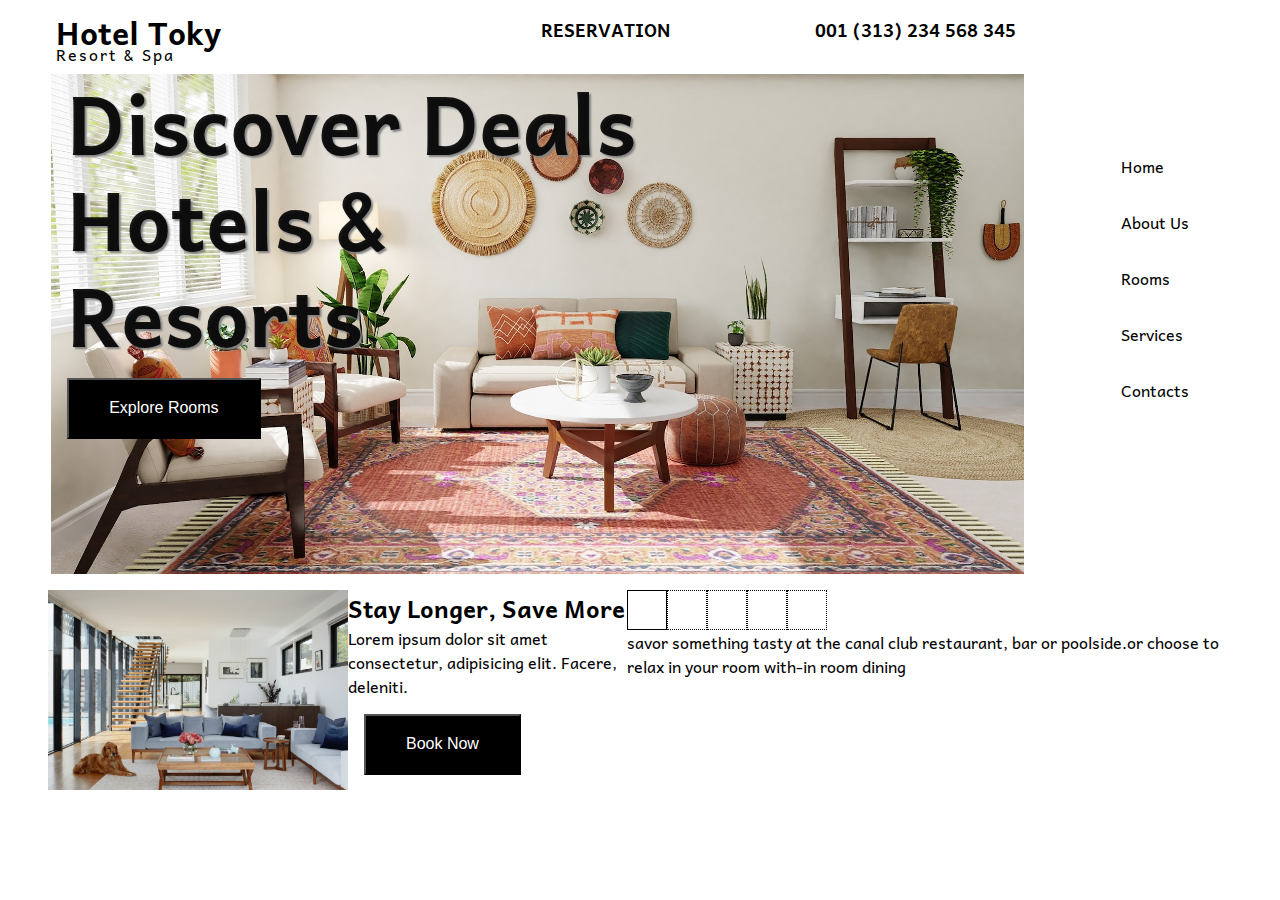
==== index.html @ 3b5a3ddc "first commit" ====
<!DOCTYPE html>
<html lang="en">
  <head>
    <meta charset="UTF-8" />
    <meta http-equiv="X-UA-Compatible" content="IE=edge" />
    <meta name="viewport" content="width=device-width, initial-scale=1.0" />
    <link
      href="https://fonts.googleapis.com/css2?family=Andika&family=Battambang:wght@400;700&family=Capriola&family=Catamaran:wght@400;700&family=Grand+Hotel&family=Montserrat&family=Poppins&display=swap"
      rel="stylesheet"
    />
    <link
      rel="stylesheet"
      href="https://cdnjs.cloudflare.com/ajax/libs/font-awesome/6.2.1/css/all.min.css"
      integrity="sha512-MV7K8+y+gLIBoVD59lQIYicR65iaqukzvf/nwasF0nqhPay5w/9lJmVM2hMDcnK1OnMGCdVK+iQrJ7lzPJQd1w=="
      crossorigin="anonymous"
      referrerpolicy="no-referrer"
    />
    <link rel="stylesheet" href="css/style.css" />
    <title>Hotel Toky | Resort & Spa</title>
  </head>
  <body>
    <!-- header -->
    <header>
      <!-- navbar -->
      <div id="navbar">
        <div class="nav-logo">
          <h1>Hotel Toky</h1>
          <p>Resort & Spa</p>
        </div>
        <!-- nav items -->
        <div class="nav-item">
          <div class="item item1">
            <h2><i class="fa-solid fa-bell-concierge"></i>RESERVATION</h2>
          </div>
          <div class="item item2">
            <h2>
              <i class="fa-solid fa-phone-volume"></i>001 (313) 234 568 345
            </h2>
          </div>
          <div class="item item3">
            <a href="#"><i class="fa-solid fa-bars fa-2x"></i></a>
          </div>
        </div>
      </div>
      <!-- showcase -->
      <div id="showcase">
        <div class="hero">
          <h1>
            Discover Deals <br />
            Hotels & <br />
            Resorts
          </h1>
          <button class="btn">Explore Rooms</button>
        </div>
        <div class="hero-item">
          <ul>
            <li><a href="#">Home</a></li>
            <li><a href="#">About Us</a></li>
            <li><a href="#">Rooms</a></li>
            <li><a href="#">Services</a></li>
            <li><a href="#">Contacts</a></li>
          </ul>
        </div>
      </div>
    </header>
    <!-- section dining -->
    <section id="dining">
      <div class="dining-left">
        <div class="image">
          <img src="./img/dining.jpg" alt="" />
        </div>
        <div class="content">
          <h2>Stay Longer, Save More</h2>
          <p>
            Lorem ipsum dolor sit amet consectetur, adipisicing elit. Facere,
            deleniti.
          </p>
          <button class="btn">Book Now</button>
        </div>
      </div>
      <div class="verticle-line"></div>
      <div class="dining-right">
        <div class="design">
          <div class="solid one"></div>
          <div class="dotted two"></div>
          <div class="dotted three"></div>
          <div class="dotted four"></div>
          <div class="dotted five"></div>
        </div>
        <p>
          savor something tasty at the canal club restaurant, bar or poolside.or
          choose to relax in your room with-in room dining
        </p>
      </div>
    </section>
  </body>
</html>
---- css/style.css ----
/* fonts */
/* font-family: 'Andika', sans-serif;
font-family: 'Battambang', cursive;
font-family: 'Capriola', sans-serif;
font-family: 'Catamaran', sans-serif;
font-family: 'Grand Hotel', cursive;
font-family: 'Montserrat', sans-serif;
font-family: 'Poppins', sans-serif; */

* {
  margin: 0;
  padding: 0;
  box-sizing: border-box;
}

body {
  font-family: "Andika", sans-serif;
  line-height: 1.5;
  padding: 0 2rem;
}
ul {
  list-style: none;
}
a {
  text-decoration: none;
  color: black;
}

/* navbar */
#navbar {
  display: flex;
  justify-content: space-between;
  padding: 0.5rem 1.5rem;
}
#navbar .nav-logo p {
  margin-top: -0.86rem;
  letter-spacing: 2px;
}
#navbar .nav-item {
  display: flex;
  margin-top: 0.5rem;
}
#navbar .nav-item .item {
  margin: 0 4rem;
  font-size: 0.75rem;
}
#navbar .nav-item .item i {
  margin: 0 0.5rem;
}
#navbar .nav-item .item3 {
  margin-top: 0.55rem;
}
#showcase {
  display: flex;
}
#showcase .hero {
  width: 80%;
  height: 500px;
  margin-left: 1.2rem;
  background: url(../img/showcase.jpg) no-repeat center center/cover;
}
.hero h1 {
  text-shadow: 2px 2px 2px grey;
  color: rgb(0, 0, 0, 0.9);
  font-size: 5rem;
  line-height: 1.2;
  margin-left: 1rem;
}
.btn {
  cursor: pointer;
  margin-top: 1rem;
  margin-left: 1rem;
  font-size: 1rem;
  padding: 1.2rem 2.5rem;
  background-color: black;
  color: white;
}
.hero-item {
  margin-left: 8%;
  margin-top: 3rem;
}
.hero-item ul li {
  margin: 2rem 0;
}
/* section dinning */
#dining {
  display: flex;
  margin: 1rem;
}
.dining-left {
  display: flex;
}
.dining-left img {
  width: 300px;
}
.design {
  display: flex;
  position: relative;
}

.design .solid {
  width: 40px;
  height: 40px;
  border: 1px solid black;
}
.design .dotted {
  width: 40px;
  height: 40px;
  border: 1px dotted black;
}
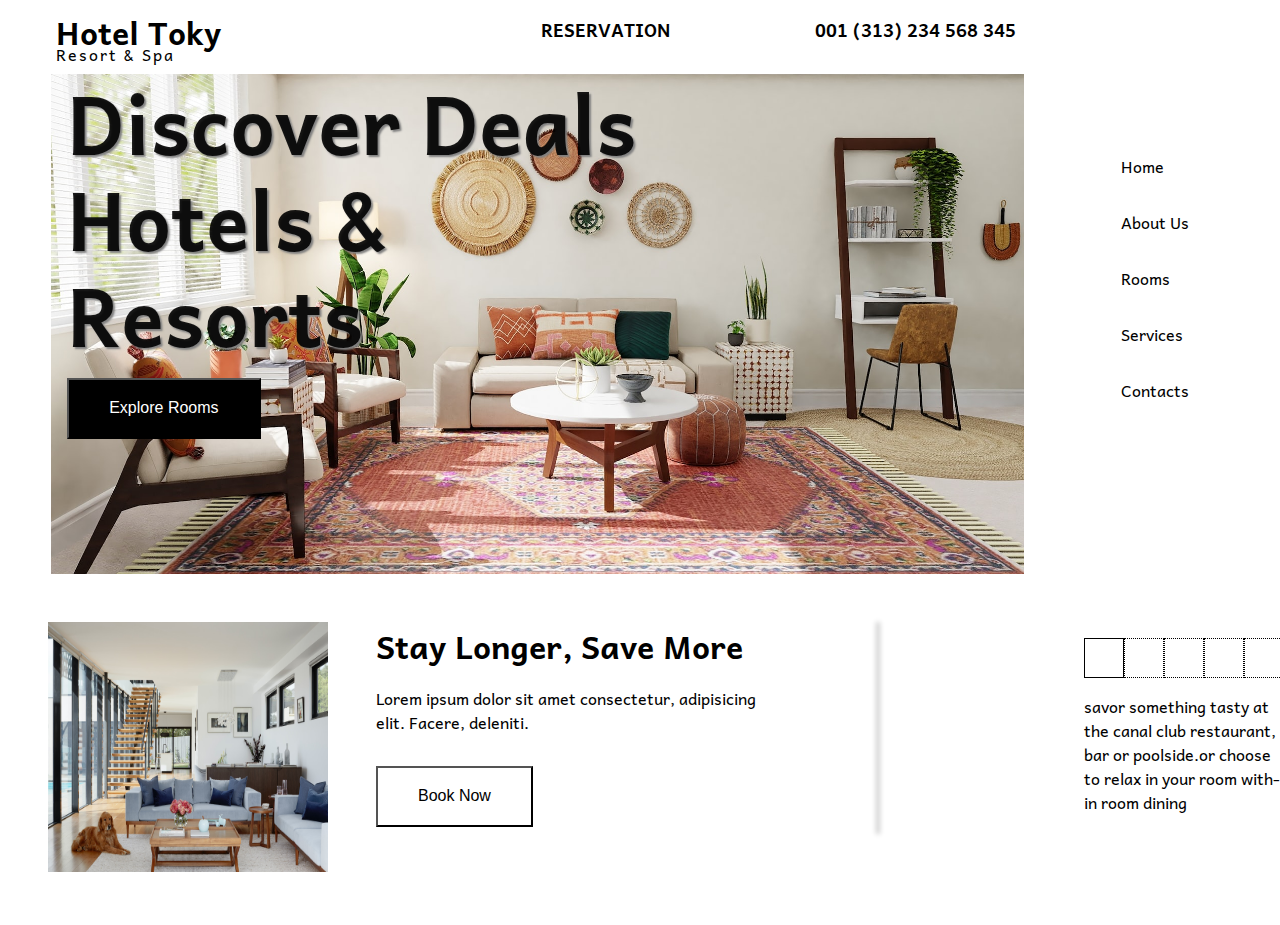
==== commit 77bd9d8c: "add new commit" ====
--- a/index.html
+++ b/index.html
@@ -50,7 +50,7 @@
             Hotels & <br />
             Resorts
           </h1>
-          <button class="btn">Explore Rooms</button>
+          <button class="btn-dark">Explore Rooms</button>
         </div>
         <div class="hero-item">
           <ul>
@@ -72,10 +72,10 @@
         <div class="content">
           <h2>Stay Longer, Save More</h2>
           <p>
-            Lorem ipsum dolor sit amet consectetur, adipisicing elit. Facere,
-            deleniti.
+            Lorem ipsum dolor sit amet consectetur, adipisicing <br />
+            elit. Facere, deleniti.
           </p>
-          <button class="btn">Book Now</button>
+          <button class="btn-light">Book Now</button>
         </div>
       </div>
       <div class="verticle-line"></div>
@@ -93,5 +93,7 @@
         </p>
       </div>
     </section>
+
+    <!-- section details -->
   </body>
 </html>
--- a/css/style.css
+++ b/css/style.css
@@ -66,7 +66,7 @@
   line-height: 1.2;
   margin-left: 1rem;
 }
-.btn {
+.btn-dark {
   cursor: pointer;
   margin-top: 1rem;
   margin-left: 1rem;
@@ -74,6 +74,15 @@
   padding: 1.2rem 2.5rem;
   background-color: black;
   color: white;
+}
+.btn-light {
+  cursor: pointer;
+  margin-top: 1rem;
+  /* margin-left: 1rem; */
+  font-size: 1rem;
+  padding: 1.2rem 2.5rem;
+  background-color: #fff;
+  color: black;
 }
 .hero-item {
   margin-left: 8%;
@@ -85,13 +94,31 @@
 /* section dinning */
 #dining {
   display: flex;
-  margin: 1rem;
+  margin: 3rem 1rem;
 }
 .dining-left {
   display: flex;
 }
 .dining-left img {
-  width: 300px;
+  width: 280px;
+  height: 250px;
+  margin-right: 3rem;
+}
+#dining .content {
+  width: 500px;
+}
+#dining .content h2 {
+  font-size: 2rem;
+}
+#dining .content p {
+  margin: 1rem 0;
+}
+.verticle-line {
+  width: 2px;
+  height: 13rem;
+  background-color: rgb(70, 68, 68);
+  margin-right: 5rem;
+  box-shadow: 2px 2px 5px 2px #ccc;
 }
 .design {
   display: flex;
@@ -108,3 +135,11 @@
   height: 40px;
   border: 1px dotted black;
 }
+.dining-right {
+  width: 200px;
+  margin-left: 8rem;
+  margin-top: 1rem;
+}
+.dining-right p {
+  margin: 1rem 0;
+}
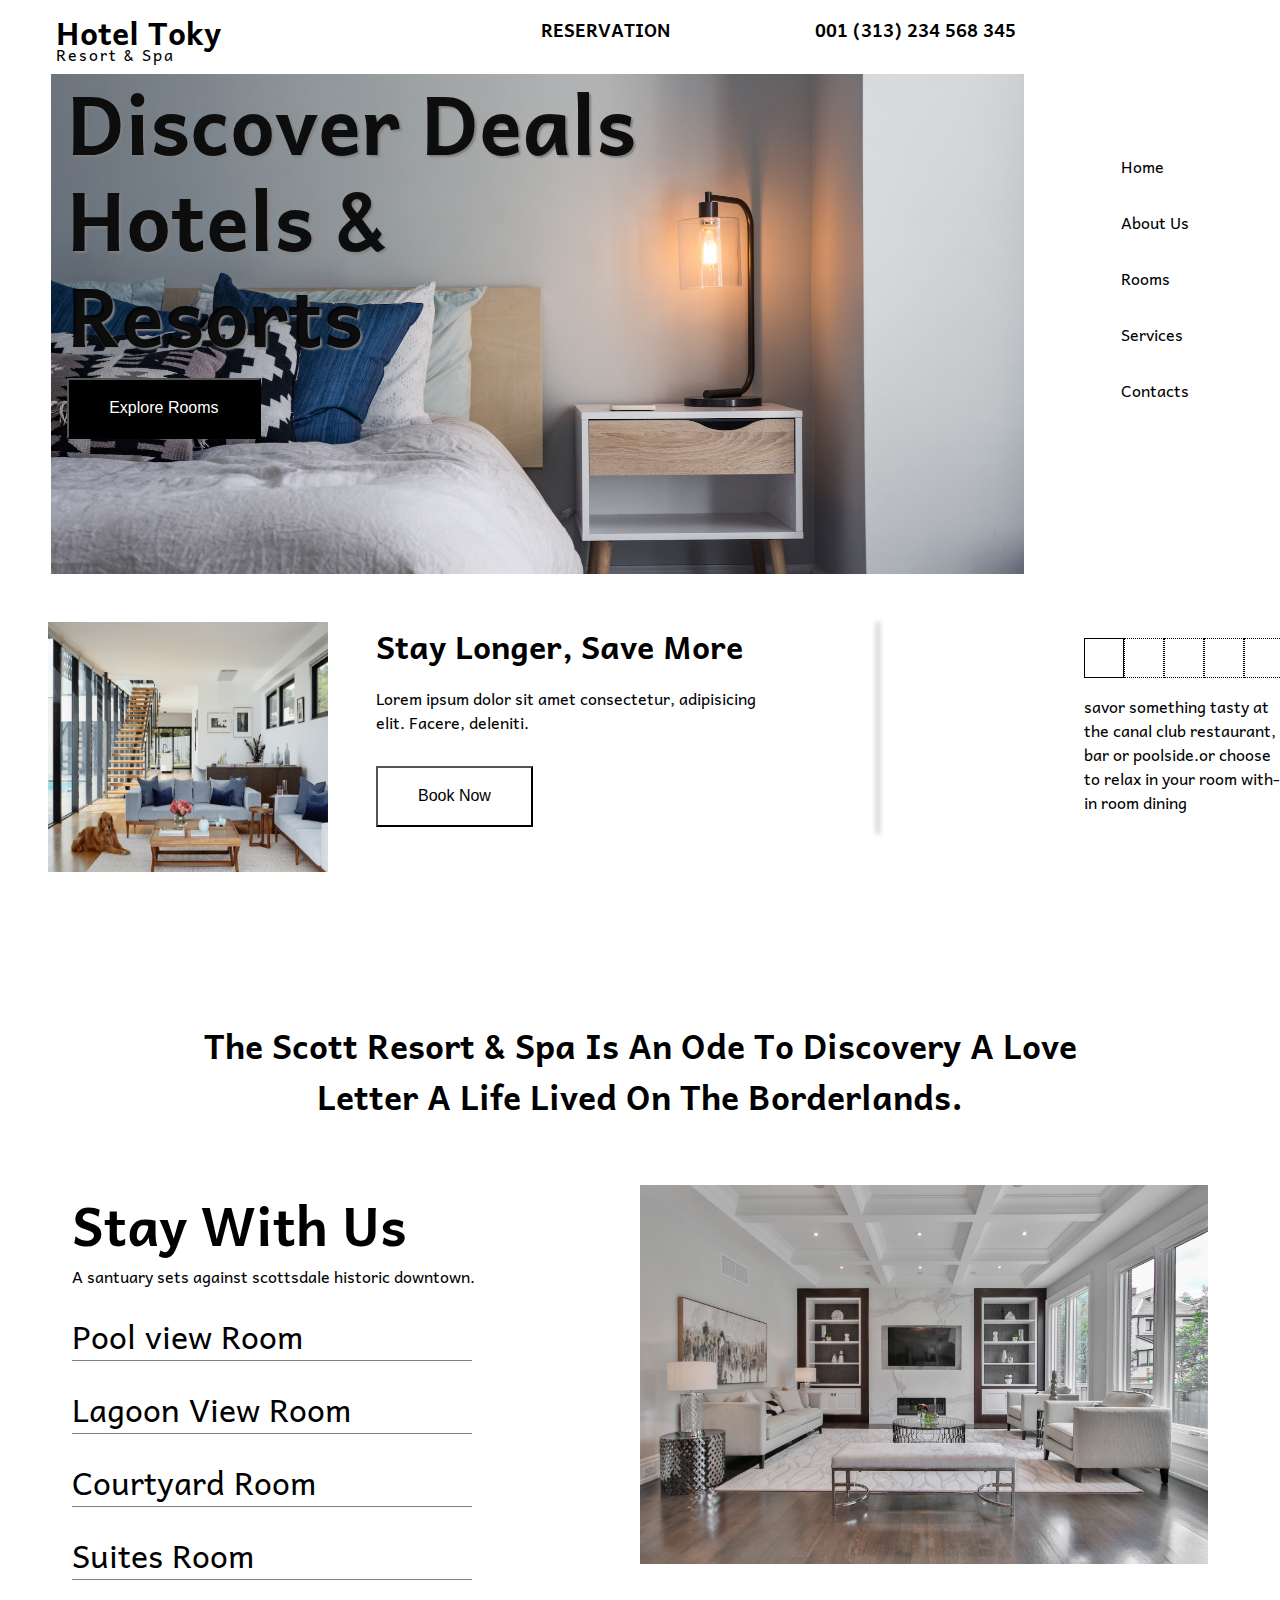
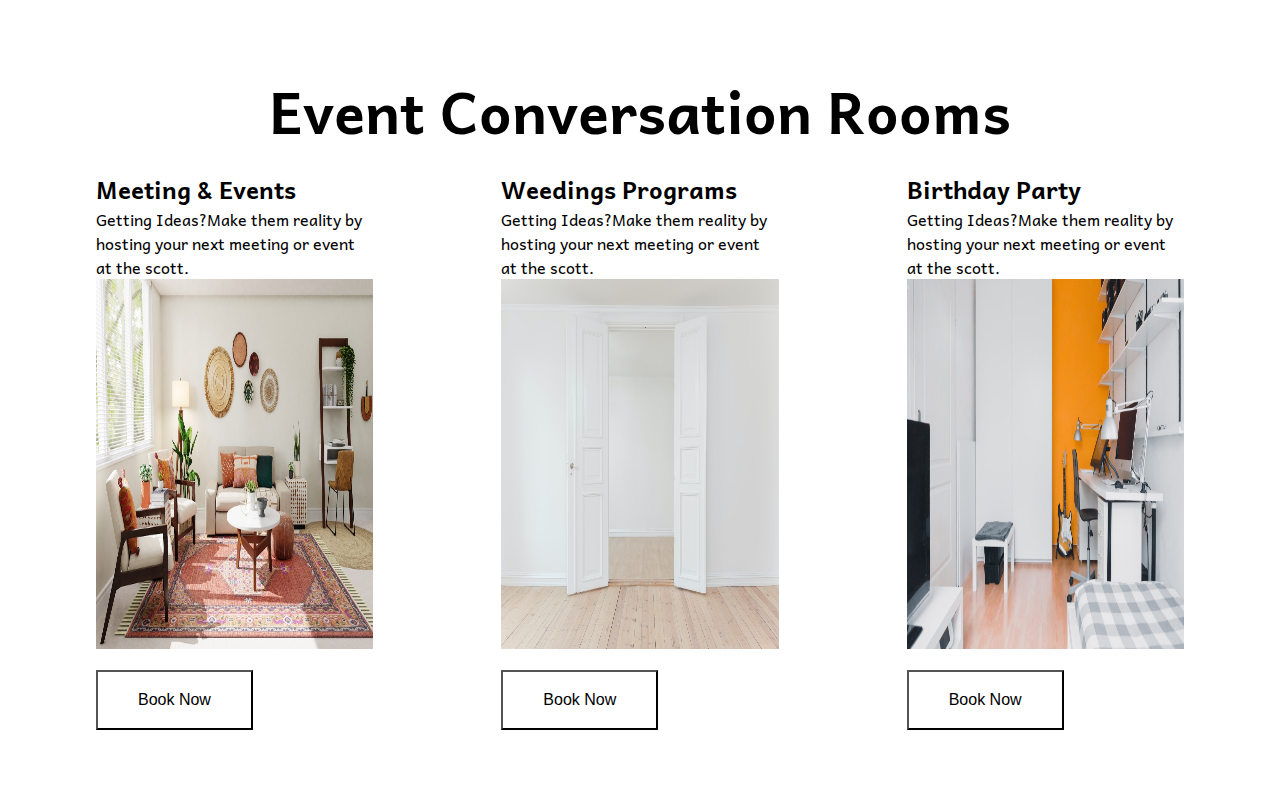
==== commit 789afbd3: "add new changes" ====
--- a/index.html
+++ b/index.html
@@ -95,5 +95,65 @@
     </section>
 
     <!-- section details -->
+    <section id="details">
+      <div class="header">
+        <h2>
+          The scott Resort & Spa is an ode to discovery a love letter a life
+          lived on the borderlands.
+        </h2>
+      </div>
+      <div class="detail-main">
+        <div class="detail-left">
+          <h1>Stay With Us</h1>
+          <p>A santuary sets against scottsdale historic downtown.</p>
+          <ul>
+            <li>Pool view Room</li>
+            <li>Lagoon View Room</li>
+            <li>Courtyard Room</li>
+            <li>Suites Room</li>
+          </ul>
+        </div>
+        <div class="detail-right">
+          <img src="./img/1.jpg" alt="detail-img" />
+        </div>
+      </div>
+    </section>
+
+    <!-- section features -->
+    <section id="features">
+      <h1 class="header">Event Conversation Rooms</h1>
+      <div class="features-main">
+        <div class="features-left">
+          <h2>Meeting & Events</h2>
+          <div class="border-bottom"></div>
+          <p>
+            Getting Ideas?Make them reality by hosting your next meeting or
+            event at the scott.
+          </p>
+          <img src="./img/showcase.jpg" alt="" />
+          <button class="btn-light">Book Now</button>
+        </div>
+        <div class="features-center">
+          <h2>Weedings Programs</h2>
+          <div class="border-bottom"></div>
+          <p>
+            Getting Ideas?Make them reality by hosting your next meeting or
+            event at the scott.
+          </p>
+          <img src="./img/3.jpg" alt="" />
+          <button class="btn-light">Book Now</button>
+        </div>
+        <div class="features-right">
+          <h2>Birthday Party</h2>
+          <div class="border-bottom"></div>
+          <p>
+            Getting Ideas?Make them reality by hosting your next meeting or
+            event at the scott.
+          </p>
+          <img src="./img/2.jpg" alt="" />
+          <button class="btn-light">Book Now</button>
+        </div>
+      </div>
+    </section>
   </body>
 </html>
--- a/css/style.css
+++ b/css/style.css
@@ -57,7 +57,7 @@
   width: 80%;
   height: 500px;
   margin-left: 1.2rem;
-  background: url(../img/showcase.jpg) no-repeat center center/cover;
+  background: url(../img/4.jpg) no-repeat center center/cover;
 }
 .hero h1 {
   text-shadow: 2px 2px 2px grey;
@@ -95,6 +95,7 @@
 #dining {
   display: flex;
   margin: 3rem 1rem;
+  height: 350px;
 }
 .dining-left {
   display: flex;
@@ -116,7 +117,7 @@
 .verticle-line {
   width: 2px;
   height: 13rem;
-  background-color: rgb(70, 68, 68);
+  background-color: rgba(151, 138, 138, 0.8);
   margin-right: 5rem;
   box-shadow: 2px 2px 5px 2px #ccc;
 }
@@ -143,3 +144,66 @@
 .dining-right p {
   margin: 1rem 0;
 }
+
+/* details section */
+#details .header {
+  width: 900px;
+  margin: auto;
+  text-align: center;
+  font-size: 1.4rem;
+  text-transform: capitalize;
+}
+
+.detail-main {
+  display: flex;
+  margin: 4rem 2.5rem;
+}
+.detail-main .detail-left {
+  width: 50%;
+}
+.detail-left h1 {
+  font-size: 3.3rem;
+}
+
+.detail-left ul li {
+  margin: 1.5rem 0;
+  font-size: 2rem;
+  border-bottom: 1px solid grey;
+  width: 400px;
+}
+.detail-main .detail-right {
+  width: 50%;
+}
+.detail-main .detail-right img {
+  width: 100%;
+}
+
+/* features */
+#features {
+  height: 740px;
+}
+#features .header {
+  text-align: center;
+  font-size: 3.6rem;
+}
+.features-main {
+  display: flex;
+}
+.features-main img {
+  width: 100%;
+  height: 100%;
+}
+.features-left {
+  margin: 1rem 4rem;
+  width: 23%;
+  height: 370px;
+}
+.features-center {
+  width: 23%;
+  margin: 1rem 4rem;
+  height: 370px;
+}
+.features-right {
+  width: 23%;
+  margin: 1rem 4rem;
+}
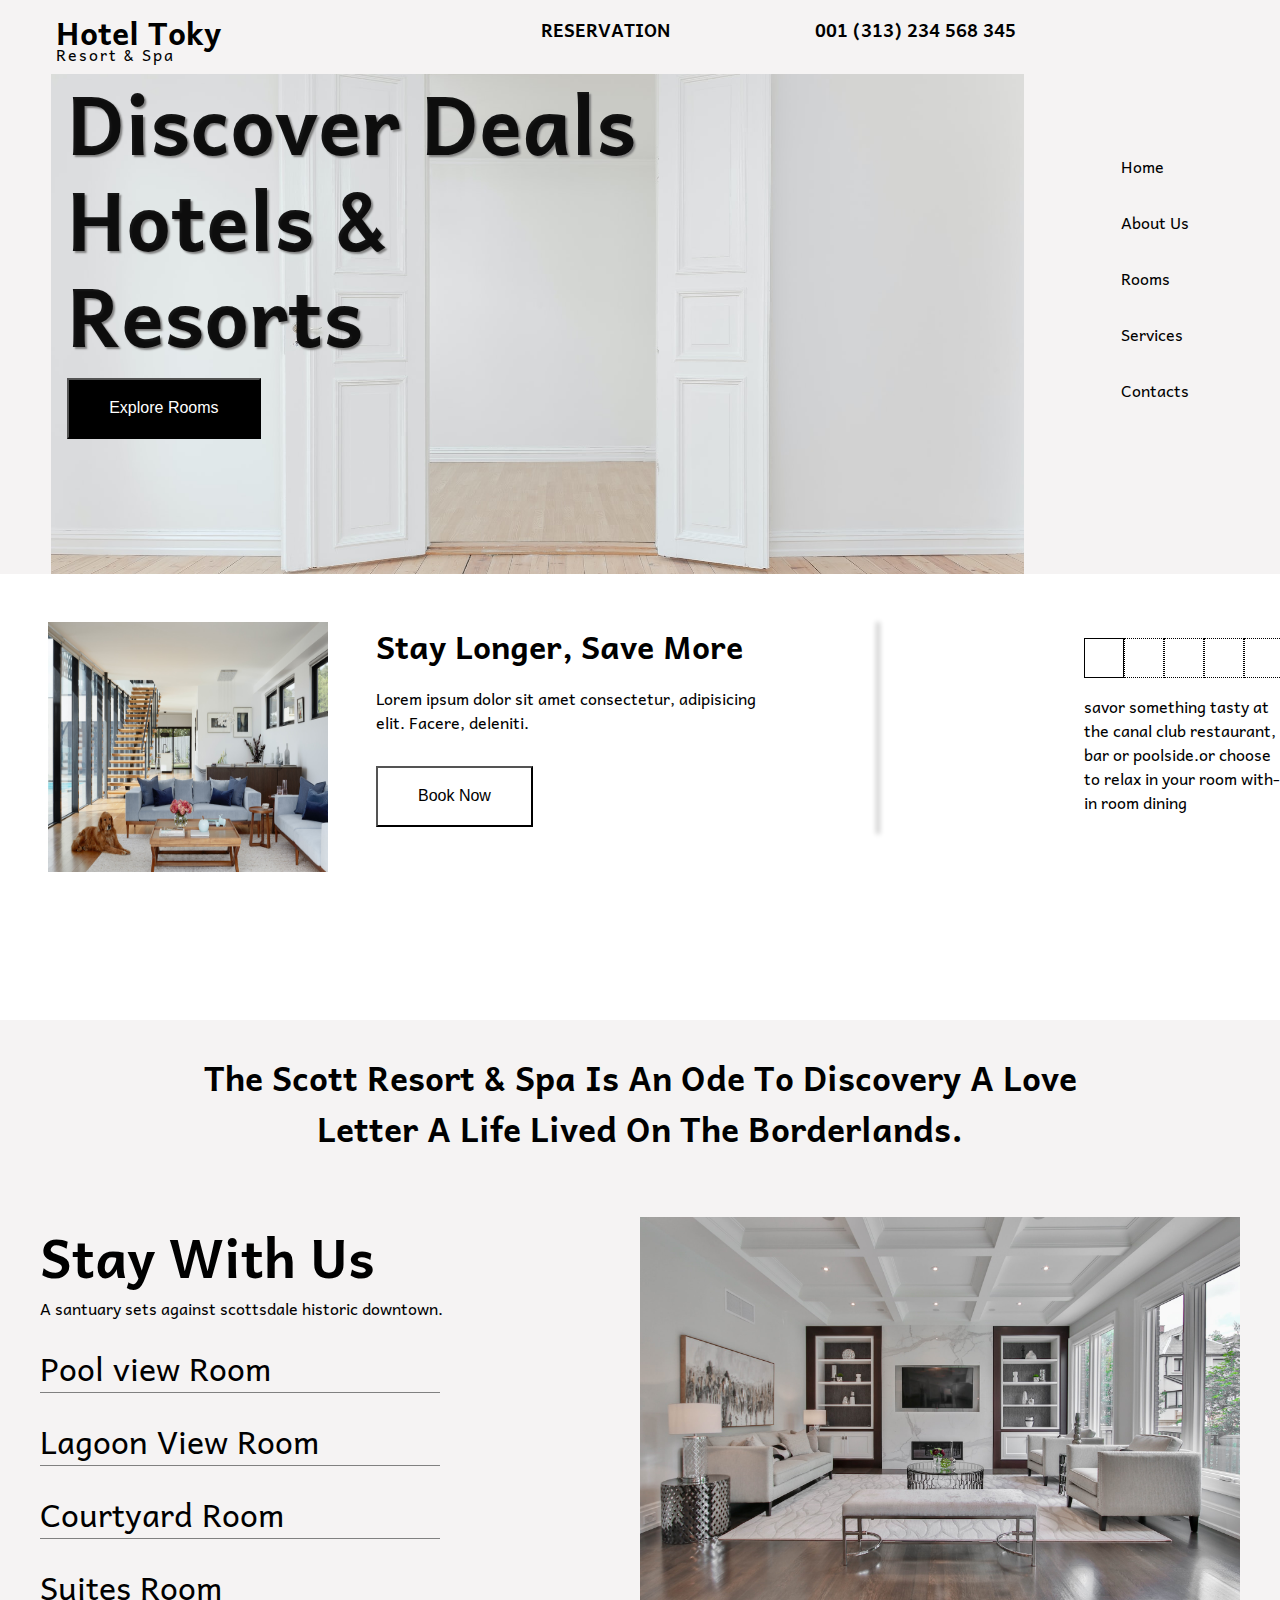
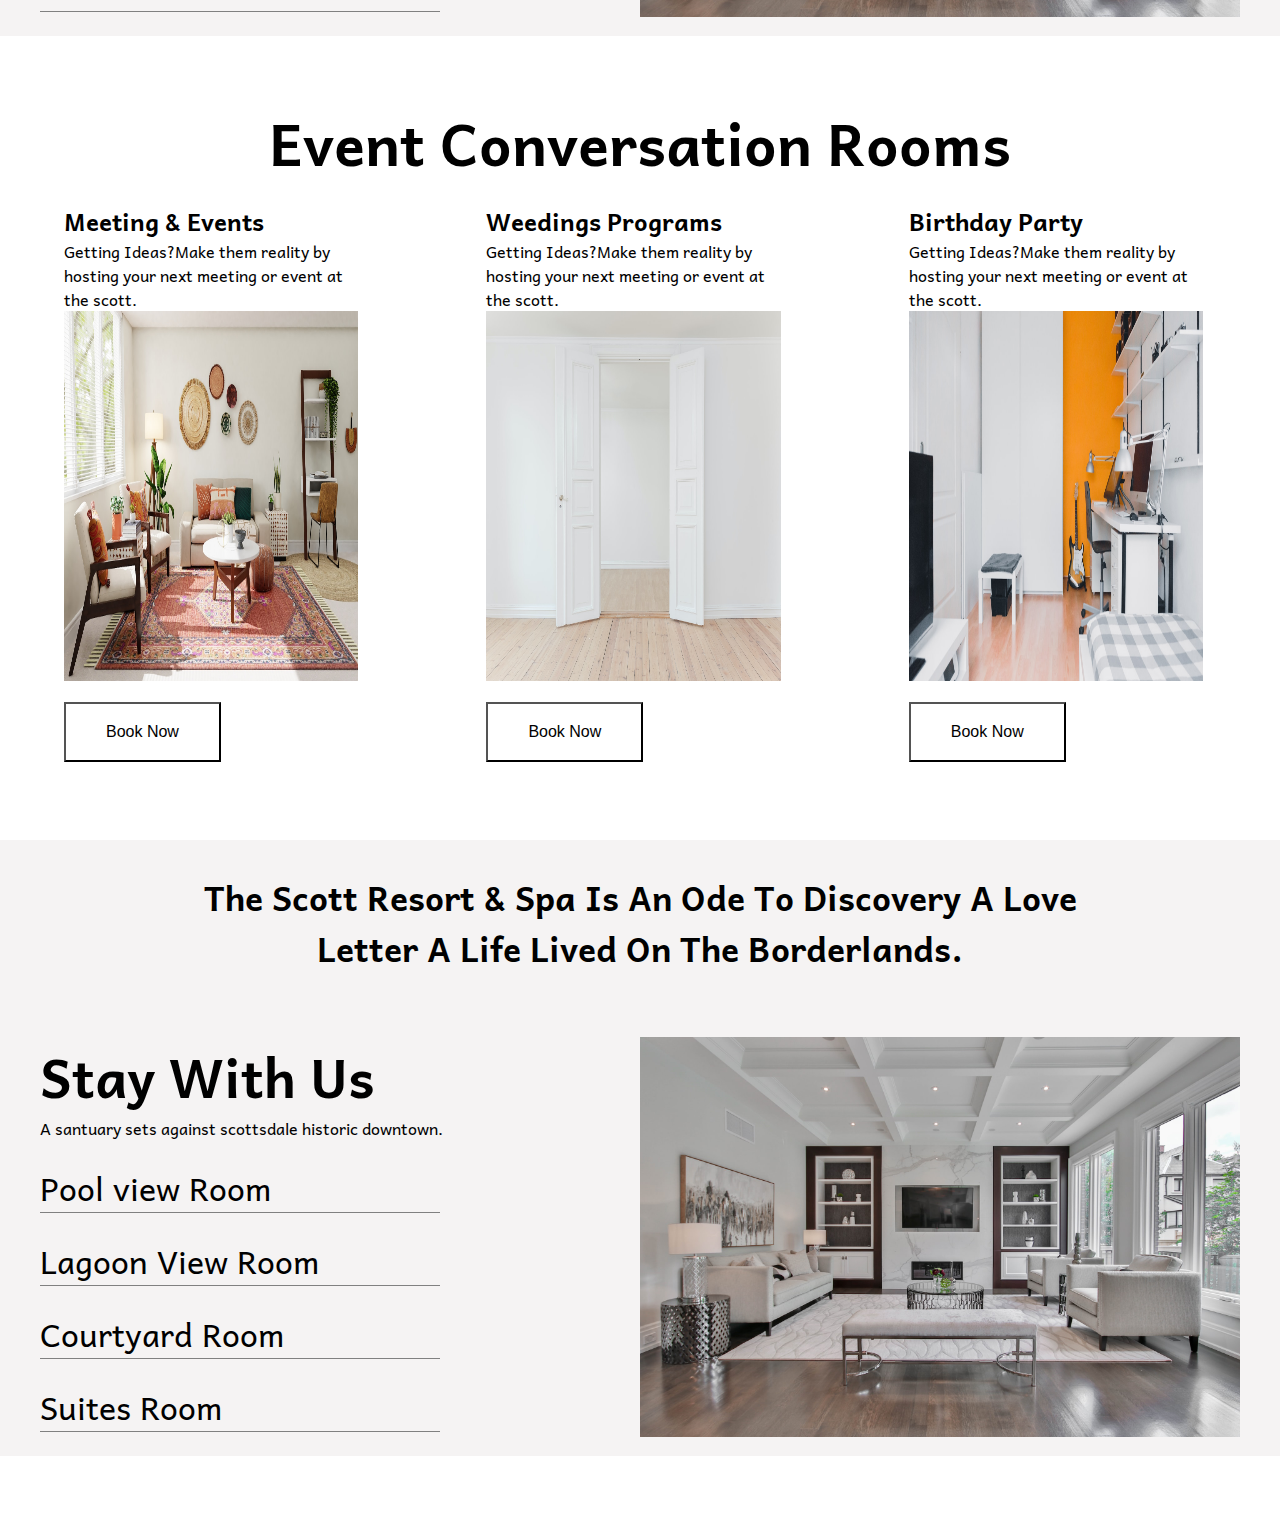
==== commit 18a423fa: "new commit" ====
--- a/index.html
+++ b/index.html
@@ -155,5 +155,29 @@
         </div>
       </div>
     </section>
+    <!-- section discounts -->
+    <section id="details">
+      <div class="header">
+        <h2>
+          The scott Resort & Spa is an ode to discovery a love letter a life
+          lived on the borderlands.
+        </h2>
+      </div>
+      <div class="detail-main">
+        <div class="detail-left">
+          <h1>Stay With Us</h1>
+          <p>A santuary sets against scottsdale historic downtown.</p>
+          <ul>
+            <li>Pool view Room</li>
+            <li>Lagoon View Room</li>
+            <li>Courtyard Room</li>
+            <li>Suites Room</li>
+          </ul>
+        </div>
+        <div class="detail-right">
+          <img src="./img/1.jpg" alt="detail-img" />
+        </div>
+      </div>
+    </section>
   </body>
 </html>
--- a/css/style.css
+++ b/css/style.css
@@ -16,7 +16,7 @@
 body {
   font-family: "Andika", sans-serif;
   line-height: 1.5;
-  padding: 0 2rem;
+  /* padding: 0 2rem; */
 }
 ul {
   list-style: none;
@@ -27,6 +27,11 @@
 }
 
 /* navbar */
+header {
+  /* margin: 0 2rem; */
+  padding: 0 2rem;
+  background-color: rgb(245, 243, 243);
+}
 #navbar {
   display: flex;
   justify-content: space-between;
@@ -57,7 +62,7 @@
   width: 80%;
   height: 500px;
   margin-left: 1.2rem;
-  background: url(../img/4.jpg) no-repeat center center/cover;
+  background: url(../img/3.jpg) no-repeat center center/cover;
 }
 .hero h1 {
   text-shadow: 2px 2px 2px grey;
@@ -94,7 +99,7 @@
 /* section dinning */
 #dining {
   display: flex;
-  margin: 3rem 1rem;
+  margin: 3rem;
   height: 350px;
 }
 .dining-left {
@@ -146,9 +151,13 @@
 }
 
 /* details section */
+#details {
+  background-color: rgb(245, 243, 243);
+}
 #details .header {
   width: 900px;
   margin: auto;
+  padding-top: 2rem;
   text-align: center;
   font-size: 1.4rem;
   text-transform: capitalize;
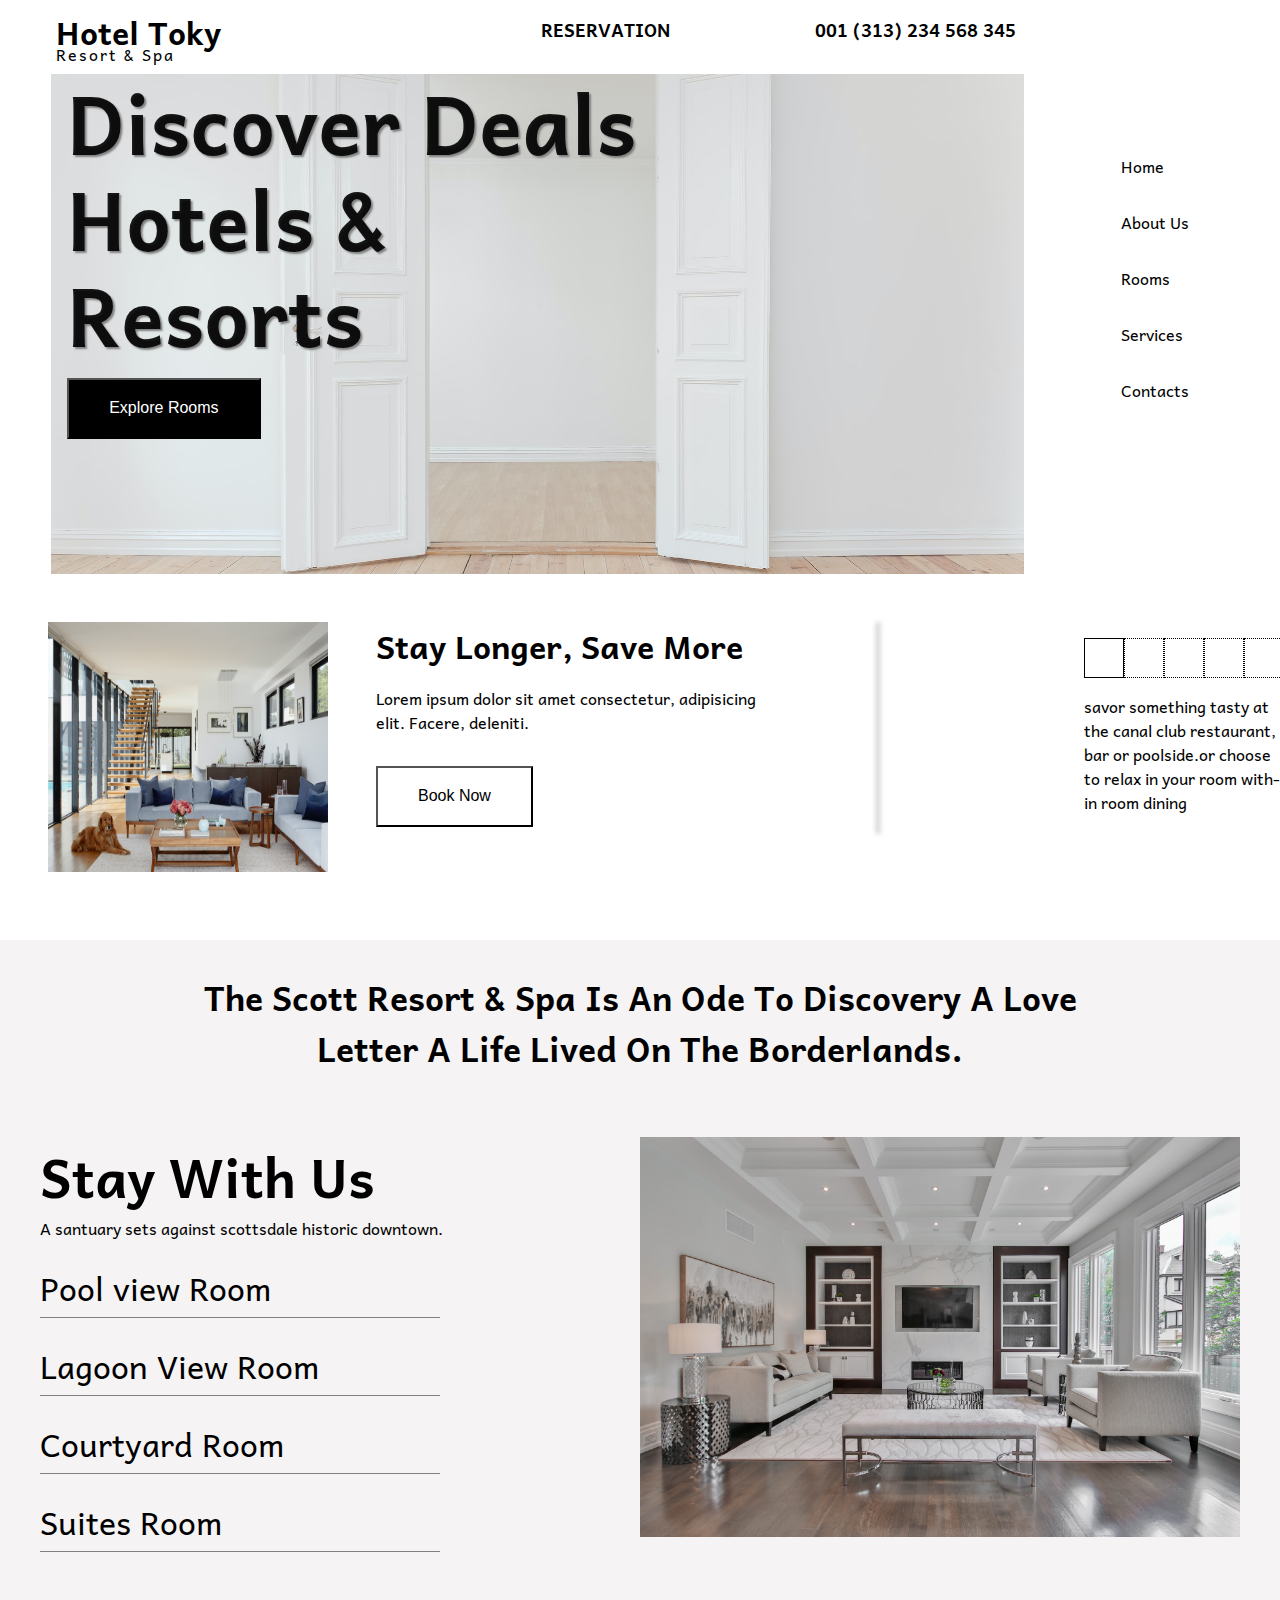
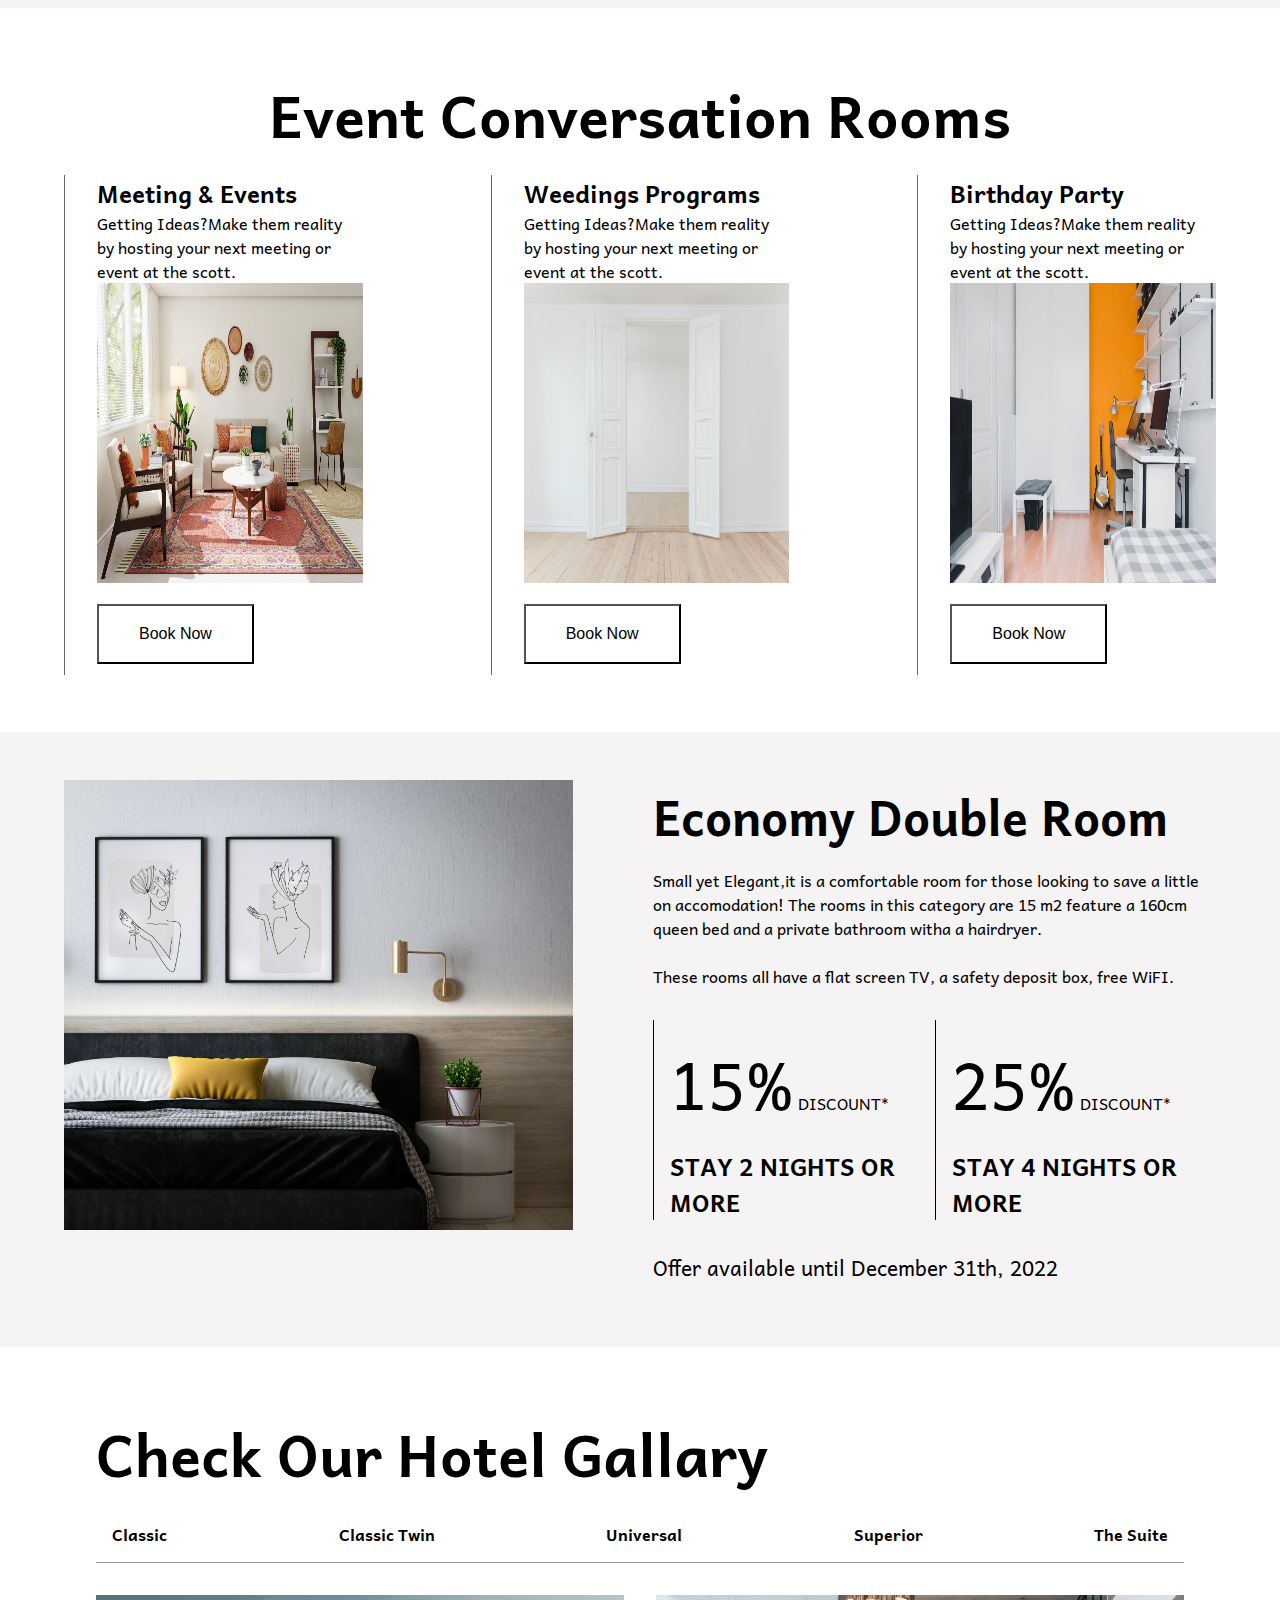
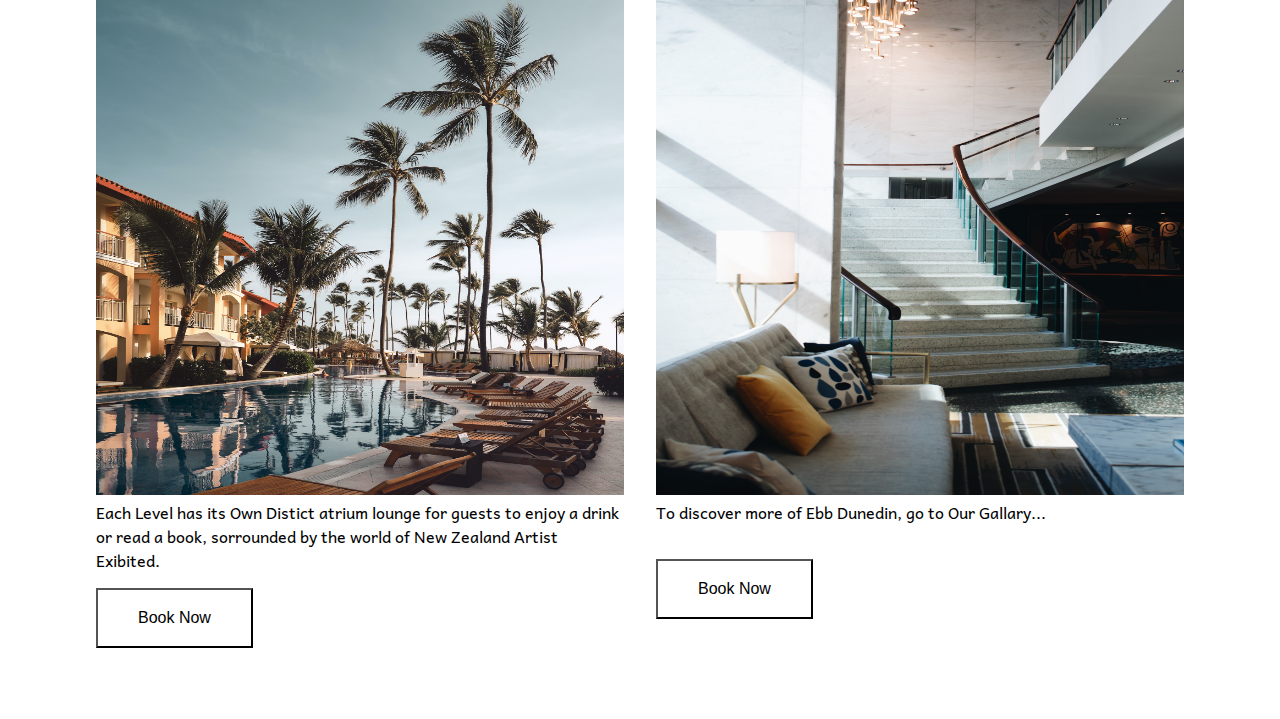
==== commit 2d50b577: "new file added" ====
--- a/index.html
+++ b/index.html
@@ -156,28 +156,66 @@
       </div>
     </section>
     <!-- section discounts -->
-    <section id="details">
-      <div class="header">
-        <h2>
-          The scott Resort & Spa is an ode to discovery a love letter a life
-          lived on the borderlands.
-        </h2>
-      </div>
-      <div class="detail-main">
-        <div class="detail-left">
-          <h1>Stay With Us</h1>
-          <p>A santuary sets against scottsdale historic downtown.</p>
-          <ul>
-            <li>Pool view Room</li>
-            <li>Lagoon View Room</li>
-            <li>Courtyard Room</li>
-            <li>Suites Room</li>
-          </ul>
-        </div>
-        <div class="detail-right">
-          <img src="./img/1.jpg" alt="detail-img" />
-        </div>
-      </div>
-    </section>
+    <section id="discounts">
+      <div class="discount-main">
+        <div class="discount-left">
+          <img src="./img/discount.jpg" alt="discount-img" />
+        </div>
+        <div class="discount-right">
+          <h1>Economy Double Room</h1>
+          <p>
+            Small yet Elegant,it is a comfortable room for those looking to save
+            a little <br />
+            on accomodation! The rooms in this category are 15 m2 feature a
+            160cm <br />queen bed and a private bathroom witha a hairdryer.
+            <br />
+            <br />
+            These rooms all have a flat screen TV, a safety deposit box, free
+            WiFI.
+          </p>
+          <div class="discount-down">
+            <div class="discount-down-left">
+              <p><span class="large">15%</span> DISCOUNT*</p>
+              <h2>STAY 2 NIGHTS OR MORE</h2>
+            </div>
+            <div class="discount-down-right">
+              <p><span class="large">25%</span> DISCOUNT*</p>
+              <h2>STAY 4 NIGHTS OR MORE</h2>
+            </div>
+          </div>
+          <p class="para">Offer available until December 31th, 2022</p>
+        </div>
+      </div>
+    </section>
+
+    <!-- section gallary -->
+    <section id="gallary">
+      <h1 class="header">Check Our Hotel Gallary</h1>
+      <ul>
+        <a href="#"><li>Classic</li></a>
+        <a href="#"> <li>Classic Twin</li></a>
+        <a href="#"><li>Universal</li></a>
+        <a href="#"><li>Superior</li></a>
+        <a href="#"><li>The Suite</li></a>
+      </ul>
+      <div class="gallary-main">
+        <div class="gallary-left">
+          <img src="./img/gallary-1.jpg" alt="" />
+          <p>
+            Each Level has its Own Distict atrium lounge for guests to enjoy a
+            drink or read a book, sorrounded by the world of New Zealand Artist
+            Exibited.
+          </p>
+          <button class="btn-light">Book Now</button>
+        </div>
+        <div class="gallary-right">
+          <img src="./img/gallary-2.jpg" alt="" />
+          <p>To discover more of Ebb Dunedin, go to Our Gallary...</p>
+          <button class="btn-light">Book Now</button>
+        </div>
+      </div>
+    </section>
+    <!-- section subscribe-->
+    <section id="subscribe"></section>
   </body>
 </html>
--- a/css/style.css
+++ b/css/style.css
@@ -17,6 +17,8 @@
   font-family: "Andika", sans-serif;
   line-height: 1.5;
   /* padding: 0 2rem; */
+  /* background-color: rgb(245, 243, 243); */
+  /* background-color: rgb(253, 235, 235); */
 }
 ul {
   list-style: none;
@@ -25,13 +27,14 @@
   text-decoration: none;
   color: black;
 }
-
-/* navbar */
 header {
   /* margin: 0 2rem; */
   padding: 0 2rem;
-  background-color: rgb(245, 243, 243);
-}
+  /* background-color: rgb(245, 243, 243); */
+}
+
+/* navbar */
+
 #navbar {
   display: flex;
   justify-content: space-between;
@@ -100,7 +103,7 @@
 #dining {
   display: flex;
   margin: 3rem;
-  height: 350px;
+  height: 270px;
 }
 .dining-left {
   display: flex;
@@ -152,6 +155,7 @@
 
 /* details section */
 #details {
+  /* background-color: rgb(253, 235, 235); */
   background-color: rgb(245, 243, 243);
 }
 #details .header {
@@ -166,6 +170,7 @@
 .detail-main {
   display: flex;
   margin: 4rem 2.5rem;
+  padding-bottom: 2rem;
 }
 .detail-main .detail-left {
   width: 50%;
@@ -178,6 +183,7 @@
   margin: 1.5rem 0;
   font-size: 2rem;
   border-bottom: 1px solid grey;
+  padding-bottom: 5px;
   width: 400px;
 }
 .detail-main .detail-right {
@@ -189,7 +195,7 @@
 
 /* features */
 #features {
-  height: 740px;
+  height: 660px;
 }
 #features .header {
   text-align: center;
@@ -200,19 +206,111 @@
 }
 .features-main img {
   width: 100%;
-  height: 100%;
+  height: 60%;
 }
 .features-left {
   margin: 1rem 4rem;
-  width: 23%;
-  height: 370px;
+  padding-left: 2rem;
+  width: 25%;
+  height: 500px;
+  border-left: 1px solid rgb(105, 102, 102);
 }
 .features-center {
-  width: 23%;
+  width: 25%;
   margin: 1rem 4rem;
-  height: 370px;
+  padding-left: 2rem;
+  /* height: 370px; */
+  border-left: 1px solid rgb(105, 102, 102);
 }
 .features-right {
-  width: 23%;
+  width: 25%;
   margin: 1rem 4rem;
-}
+  padding-left: 2rem;
+  /* height: 370px; */
+  border-left: 1px solid rgb(105, 102, 102);
+}
+
+/* discounts */
+#discounts {
+  background-color: rgb(245, 243, 243);
+}
+.discount-main {
+  display: flex;
+  padding: 3rem 4rem;
+}
+.discount-left {
+  width: 50%;
+}
+.discount-left img {
+  width: 100%;
+}
+
+.discount-right {
+  padding-left: 5rem;
+}
+.discount-right h1 {
+  font-size: 3rem;
+}
+.discount-right p {
+  margin: 1rem 0;
+}
+.discount-down {
+  display: flex;
+  margin: 2rem 0;
+}
+.discount-down .large {
+  font-size: 4rem;
+}
+.para {
+  font-size: 1.3rem;
+}
+.discount-down-left {
+  border-left: 1px solid black;
+  padding-left: 1rem;
+}
+.discount-down-right {
+  border-left: 1px solid black;
+  padding-left: 1rem;
+}
+
+/* gallary */
+#gallary {
+  padding: 4rem 6rem;
+  padding-bottom: 14rem;
+}
+#gallary .header {
+  font-size: 3.6rem;
+}
+#gallary ul {
+  display: flex;
+  justify-content: space-between;
+  padding-bottom: 1rem;
+  border-bottom: 1px solid rgb(158, 154, 154);
+  margin-top: 1.5rem;
+}
+#gallary ul li {
+  font-weight: bold;
+  padding: 0 1rem;
+}
+.gallary-main {
+  display: flex;
+  margin-top: 2rem;
+}
+.gallary-main img {
+  width: 100%;
+  height: 100%;
+}
+.gallary-left {
+  width: 100%;
+  height: 500px;
+  margin-right: 2rem;
+}
+.gallary-right {
+  width: 100%;
+  height: 500px;
+}
+.gallary-right .btn-light {
+  margin-top: 2.2rem;
+}
+
+/* suscribe */
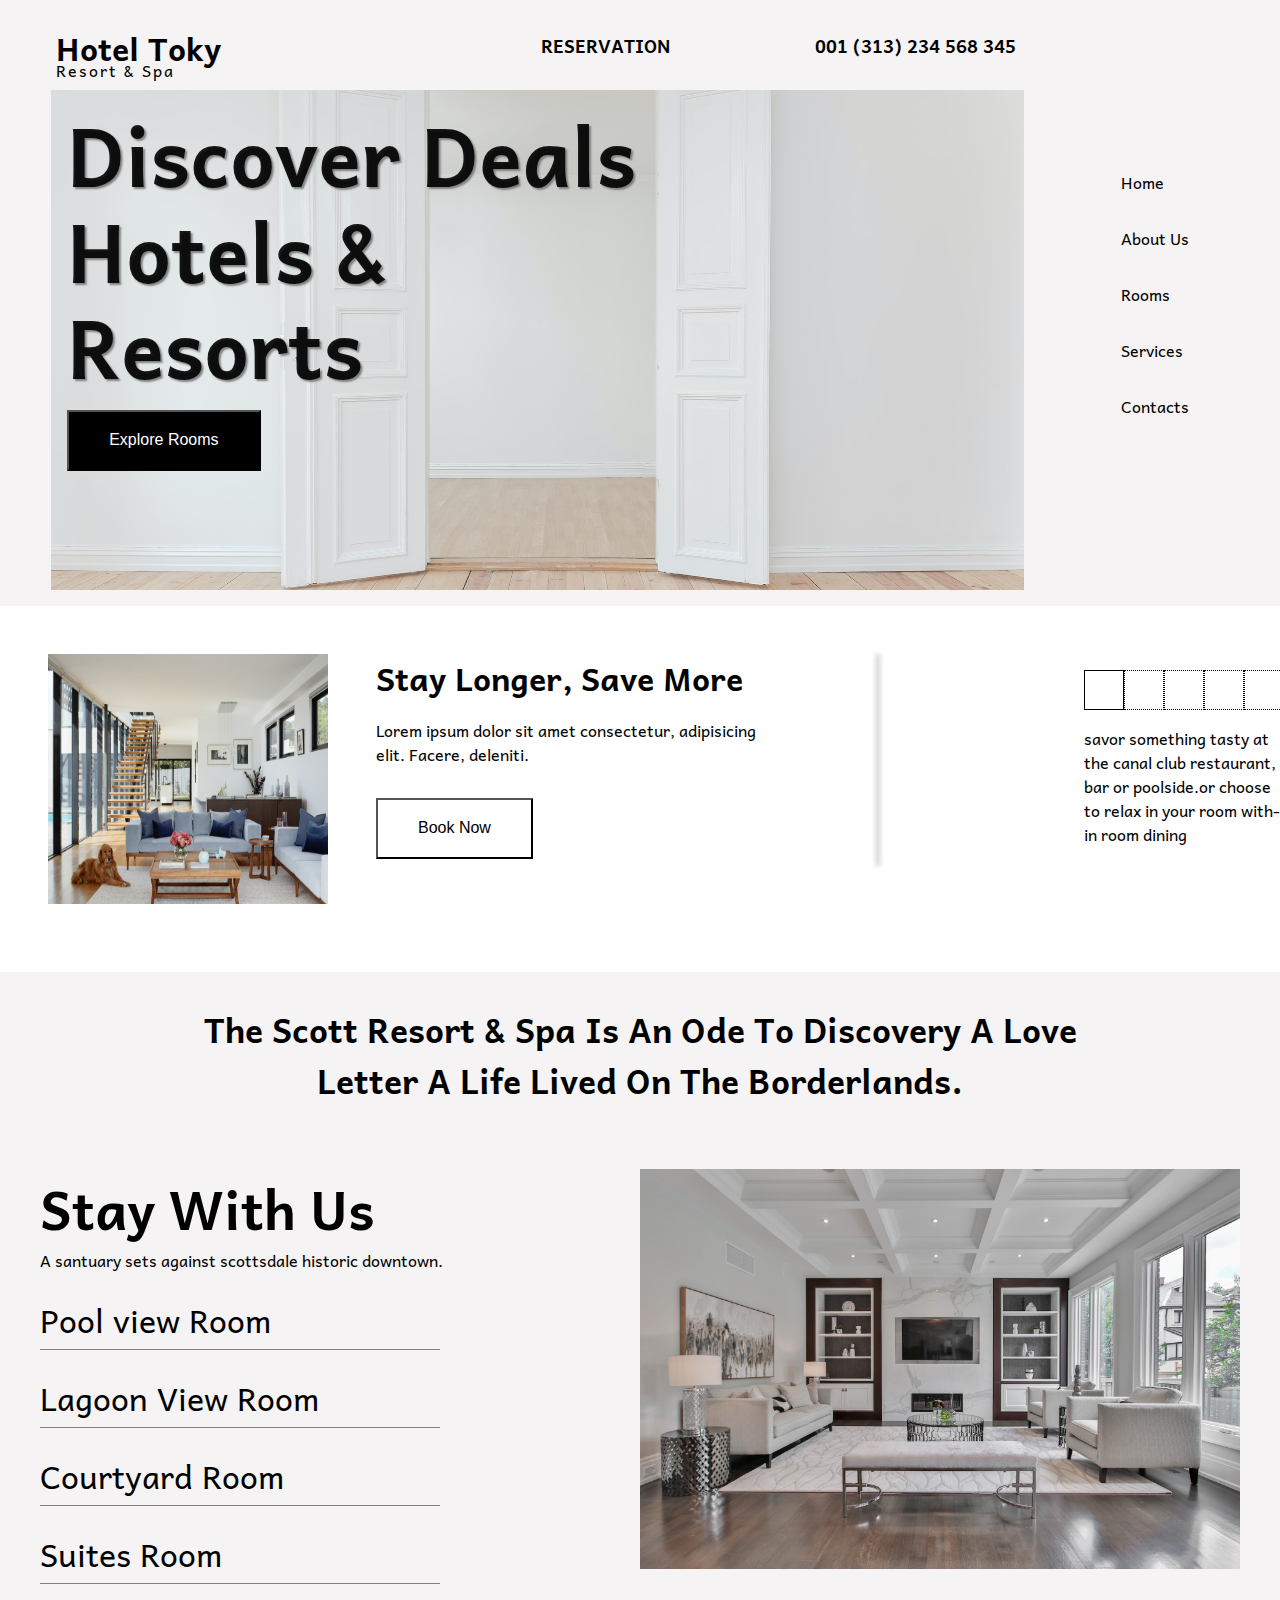
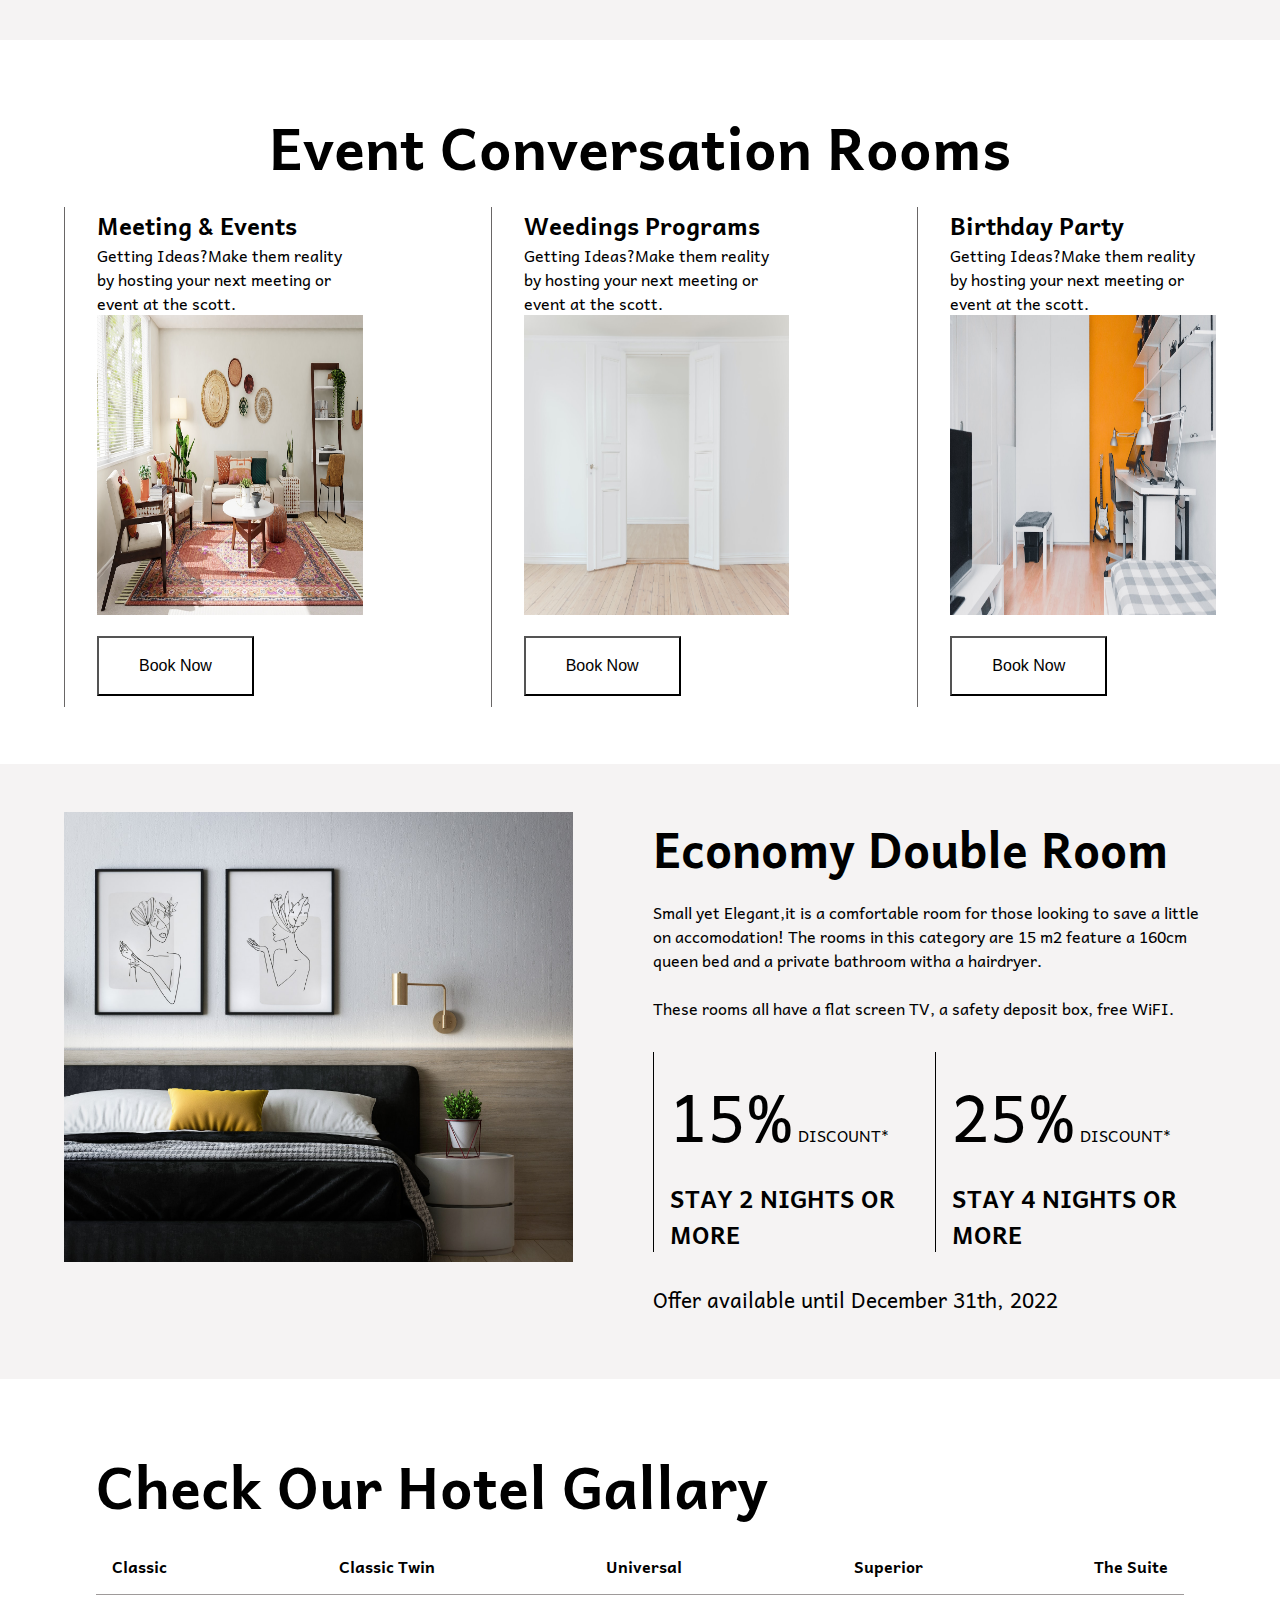
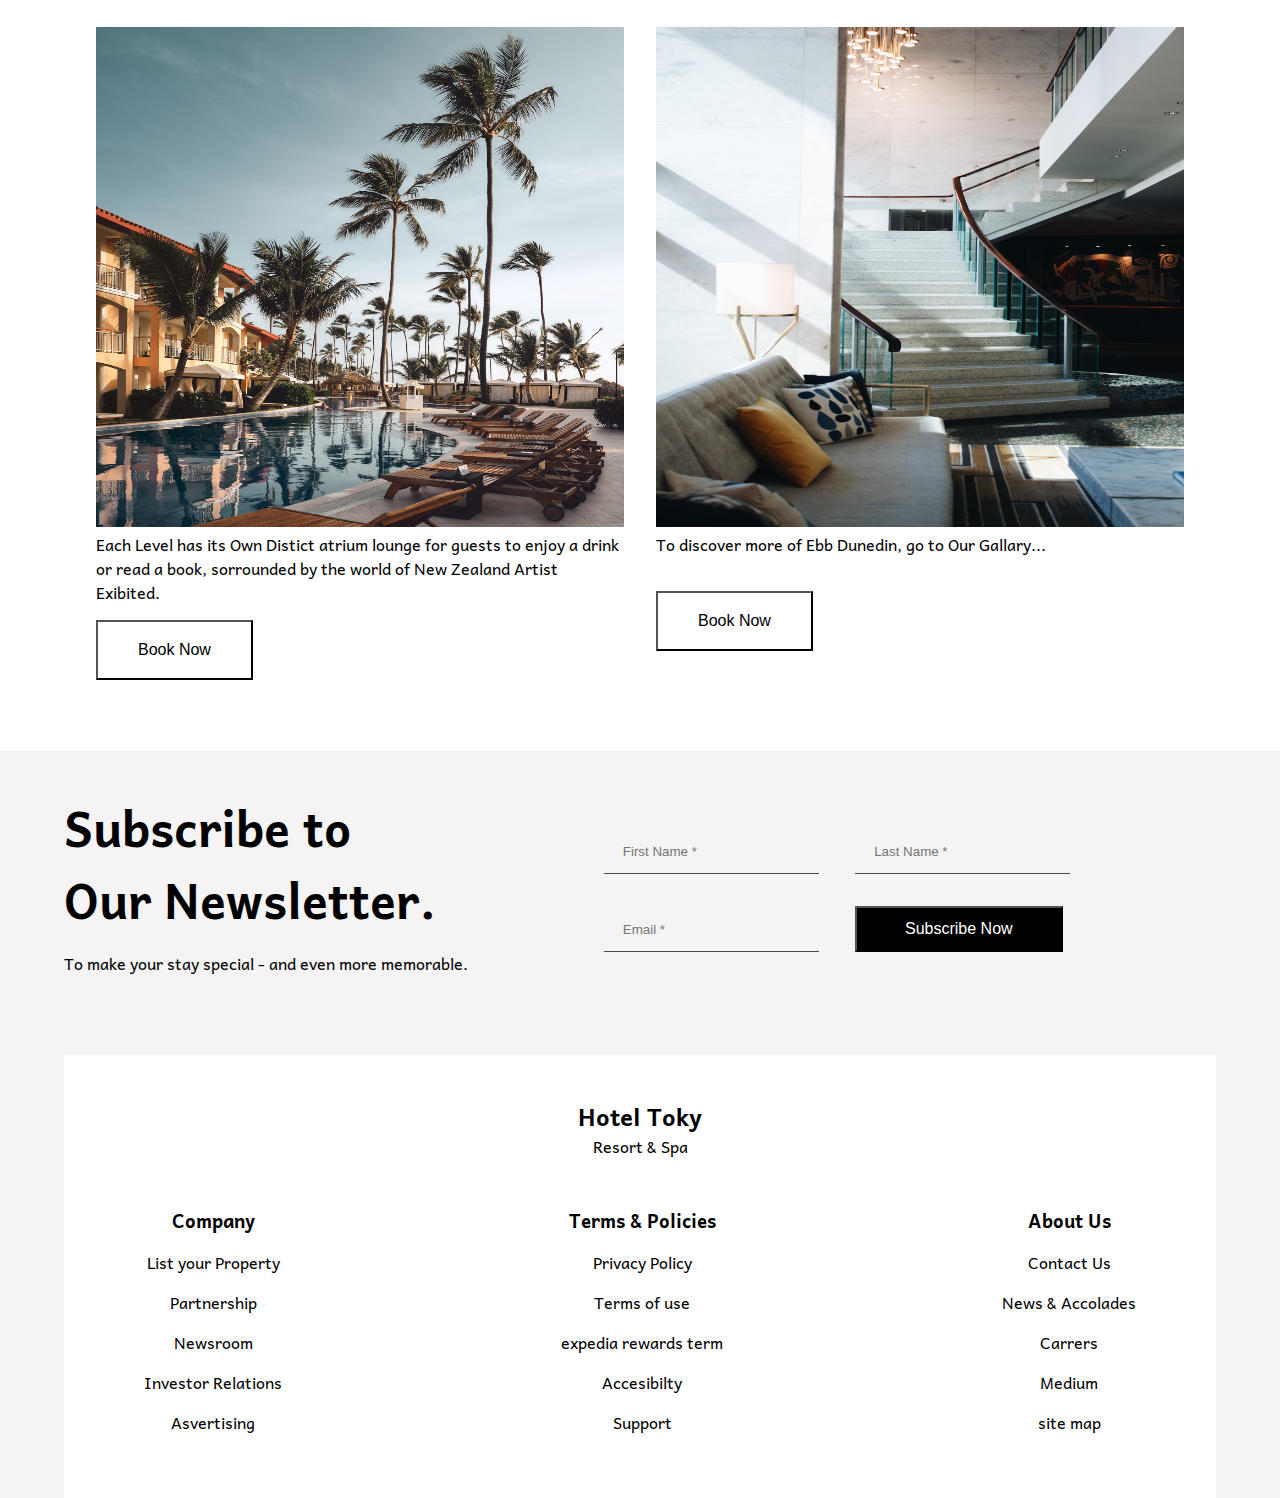
==== commit 9f462992: "added footer" ====
--- a/index.html
+++ b/index.html
@@ -215,7 +215,62 @@
         </div>
       </div>
     </section>
-    <!-- section subscribe-->
-    <section id="subscribe"></section>
+    <!-- section footer-->
+    <section id="footer">
+      <div class="footer-upper">
+        <div class="content">
+          <h2>
+            Subscribe to <br />
+            Our Newsletter.
+          </h2>
+          <p>To make your stay special - and even more memorable.</p>
+        </div>
+        <div class="form">
+          <form action="#">
+            <input type="text" placeholder="First Name *" />
+            <input type="text" placeholder="Last Name *" />
+            <br />
+            <input type="email" placeholder="Email *" />
+            <button class="btn-dark-1">Subscribe Now</button>
+          </form>
+        </div>
+      </div>
+      <div class="footer-lower">
+        <h2 class="center">Hotel Toky</h2>
+        <p>Resort & Spa</p>
+        <div class="foot">
+          <div class="foot-left">
+            <h3>Company</h3>
+            <ul>
+              <li>List your Property</li>
+              <li>Partnership</li>
+              <li>Newsroom</li>
+              <li>Investor Relations</li>
+              <li>Asvertising</li>
+            </ul>
+          </div>
+          <div class="foot-center">
+            <h3>Terms & Policies</h3>
+            <ul>
+              <li>Privacy Policy</li>
+              <li>Terms of use</li>
+              <li>expedia rewards term</li>
+              <li>Accesibilty</li>
+              <li>Support</li>
+            </ul>
+          </div>
+          <div class="foot-right">
+            <h3>About Us</h3>
+            <ul>
+              <li>Contact Us</li>
+              <li>News & Accolades</li>
+              <li>Carrers</li>
+              <li>Medium</li>
+              <li>site map</li>
+            </ul>
+          </div>
+        </div>
+      </div>
+    </section>
   </body>
 </html>
--- a/css/style.css
+++ b/css/style.css
@@ -29,8 +29,17 @@
 }
 header {
   /* margin: 0 2rem; */
-  padding: 0 2rem;
-  /* background-color: rgb(245, 243, 243); */
+  padding: 1rem 2rem;
+  background-color: rgb(245, 243, 243);
+}
+.btn-dark-1 {
+  cursor: pointer;
+  margin-top: 1rem;
+  margin-left: 1rem;
+  font-size: 1rem;
+  padding: 0.75rem 3rem;
+  background-color: black;
+  color: white;
 }
 
 /* navbar */
@@ -73,6 +82,7 @@
   font-size: 5rem;
   line-height: 1.2;
   margin-left: 1rem;
+  margin-top: 1rem;
 }
 .btn-dark {
   cursor: pointer;
@@ -314,3 +324,59 @@
 }
 
 /* suscribe */
+#footer {
+  background-color: rgb(245, 243, 243);
+}
+.footer-upper {
+  display: flex;
+  padding: 4rem;
+}
+.footer-upper .content {
+  width: 50%;
+}
+.footer-upper .content h2 {
+  font-size: 3rem;
+  margin-top: -1.5rem;
+}
+.footer-upper .content p {
+  margin: 1rem 0;
+}
+.footer-upper .form {
+  width: 60%;
+}
+.form input {
+  margin: 1rem 1rem;
+  padding: 0.85rem 1.2rem;
+  border: none;
+  background-color: rgb(245, 243, 243);
+  border-bottom: 1px solid rgb(73, 72, 72);
+}
+.footer-lower {
+  margin: auto;
+  background-color: #fff;
+  /* height: 100vh; */
+  width: 90%;
+}
+.footer-lower .center {
+  text-align: center;
+  padding-top: 2.7rem;
+}
+.footer-lower p {
+  text-align: center;
+  /* padding: 2rem; */
+}
+.foot {
+  display: flex;
+  justify-content: space-between;
+  padding: 3rem 5rem;
+}
+.foot h3 {
+  text-align: center;
+}
+.foot ul {
+  margin: 1rem 0;
+}
+.foot ul li {
+  margin: 1rem 0;
+  text-align: center;
+}
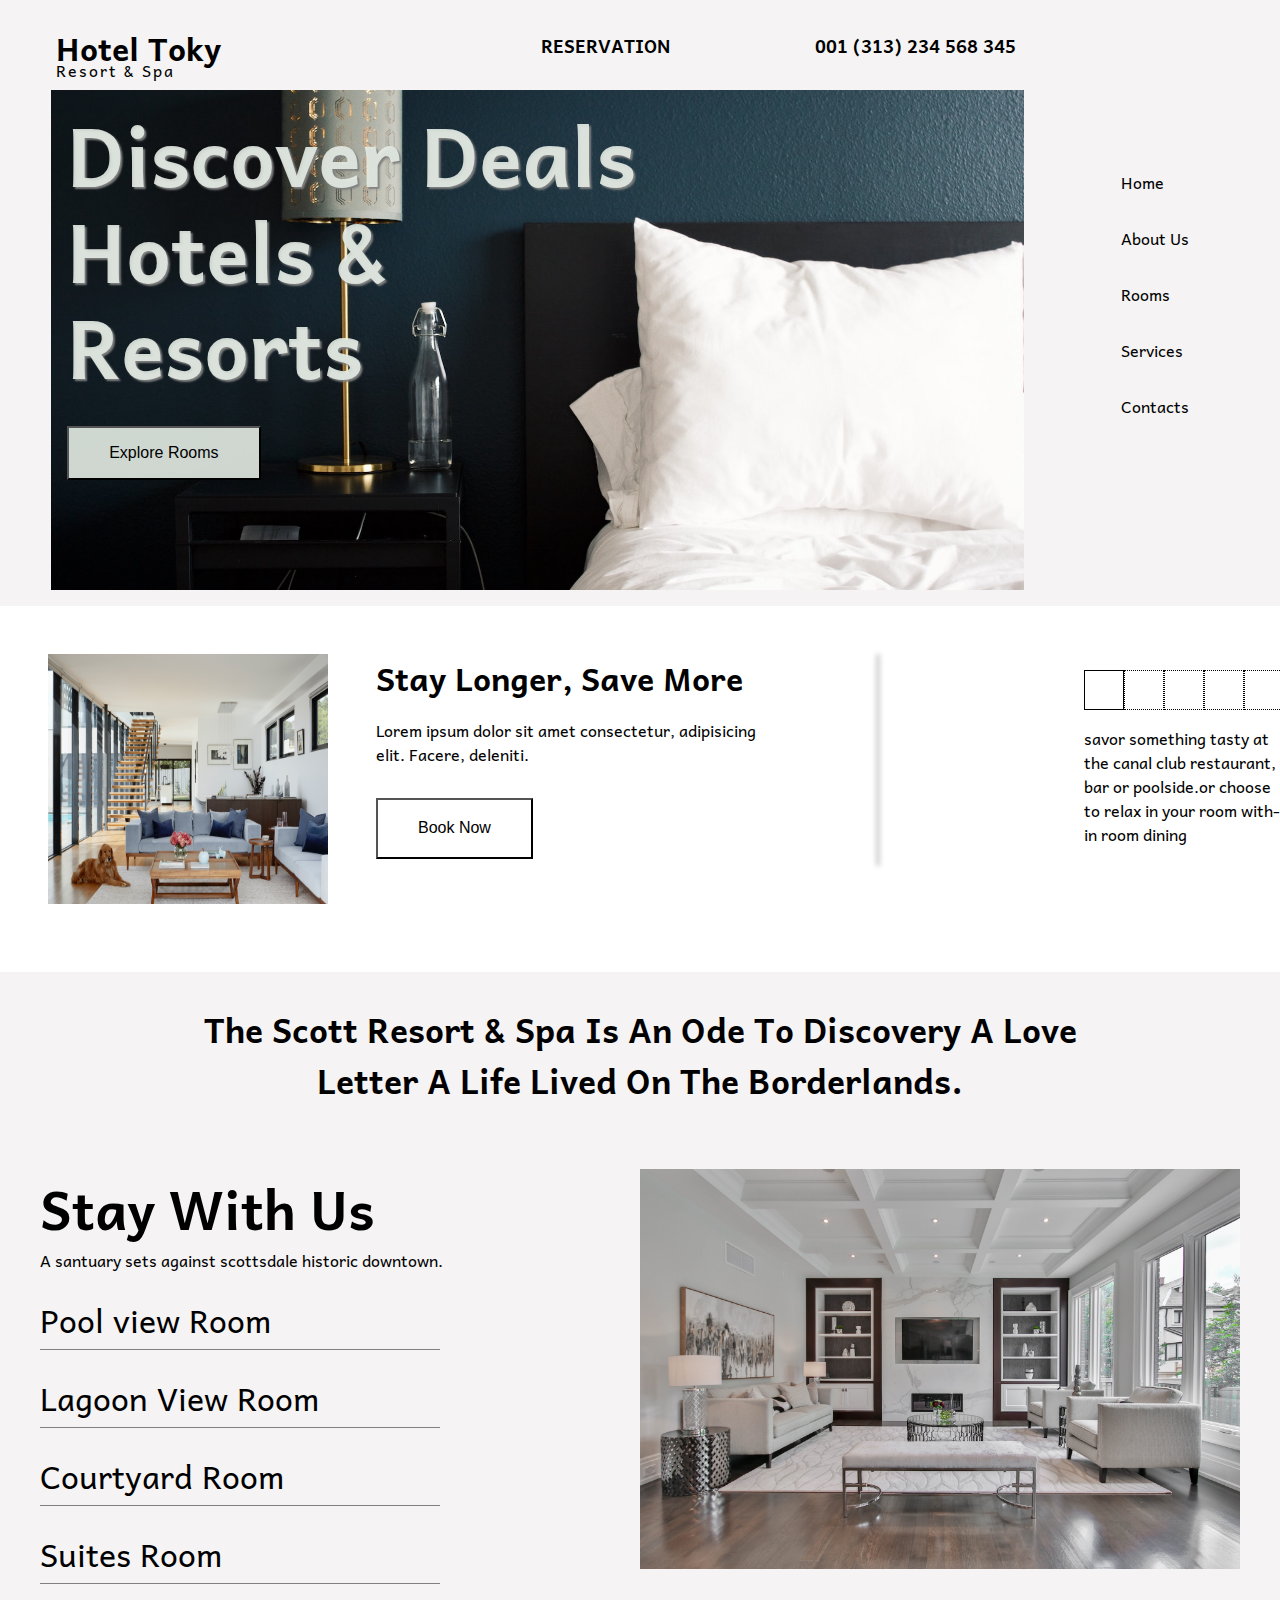
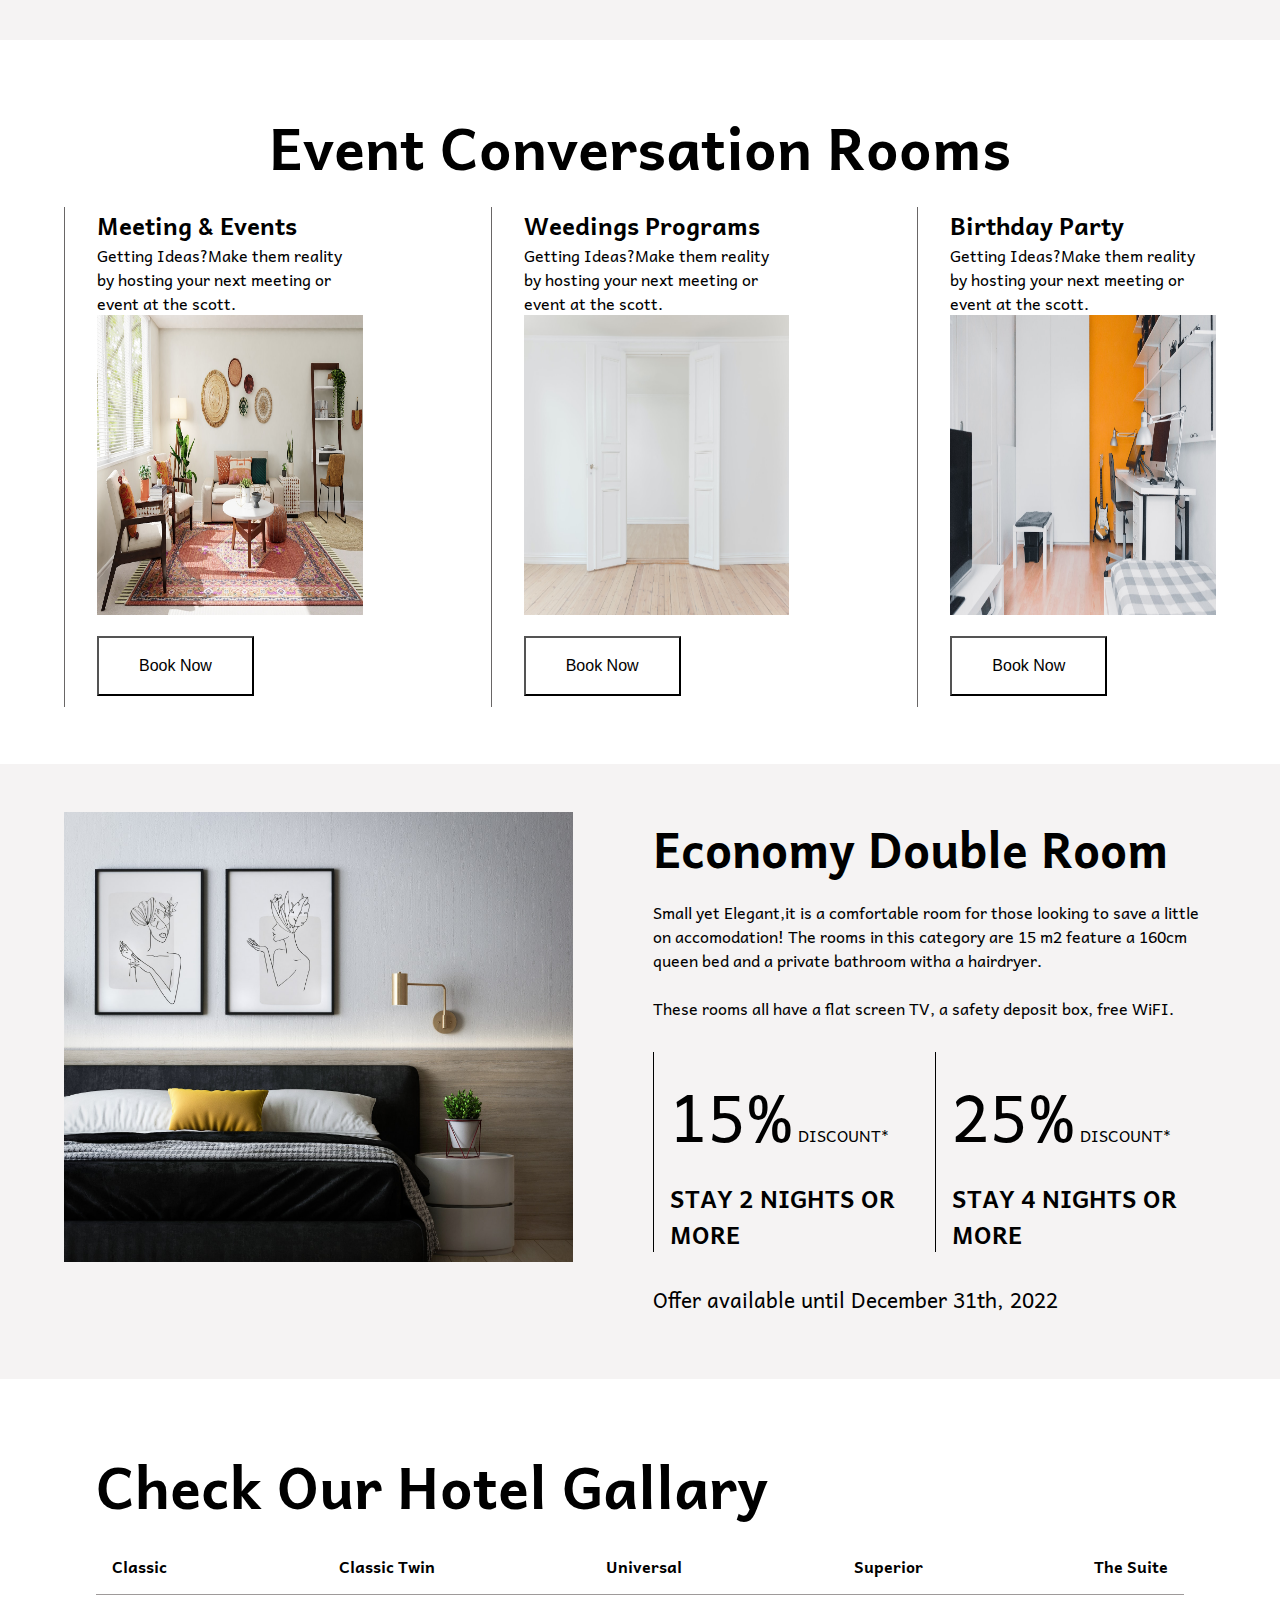
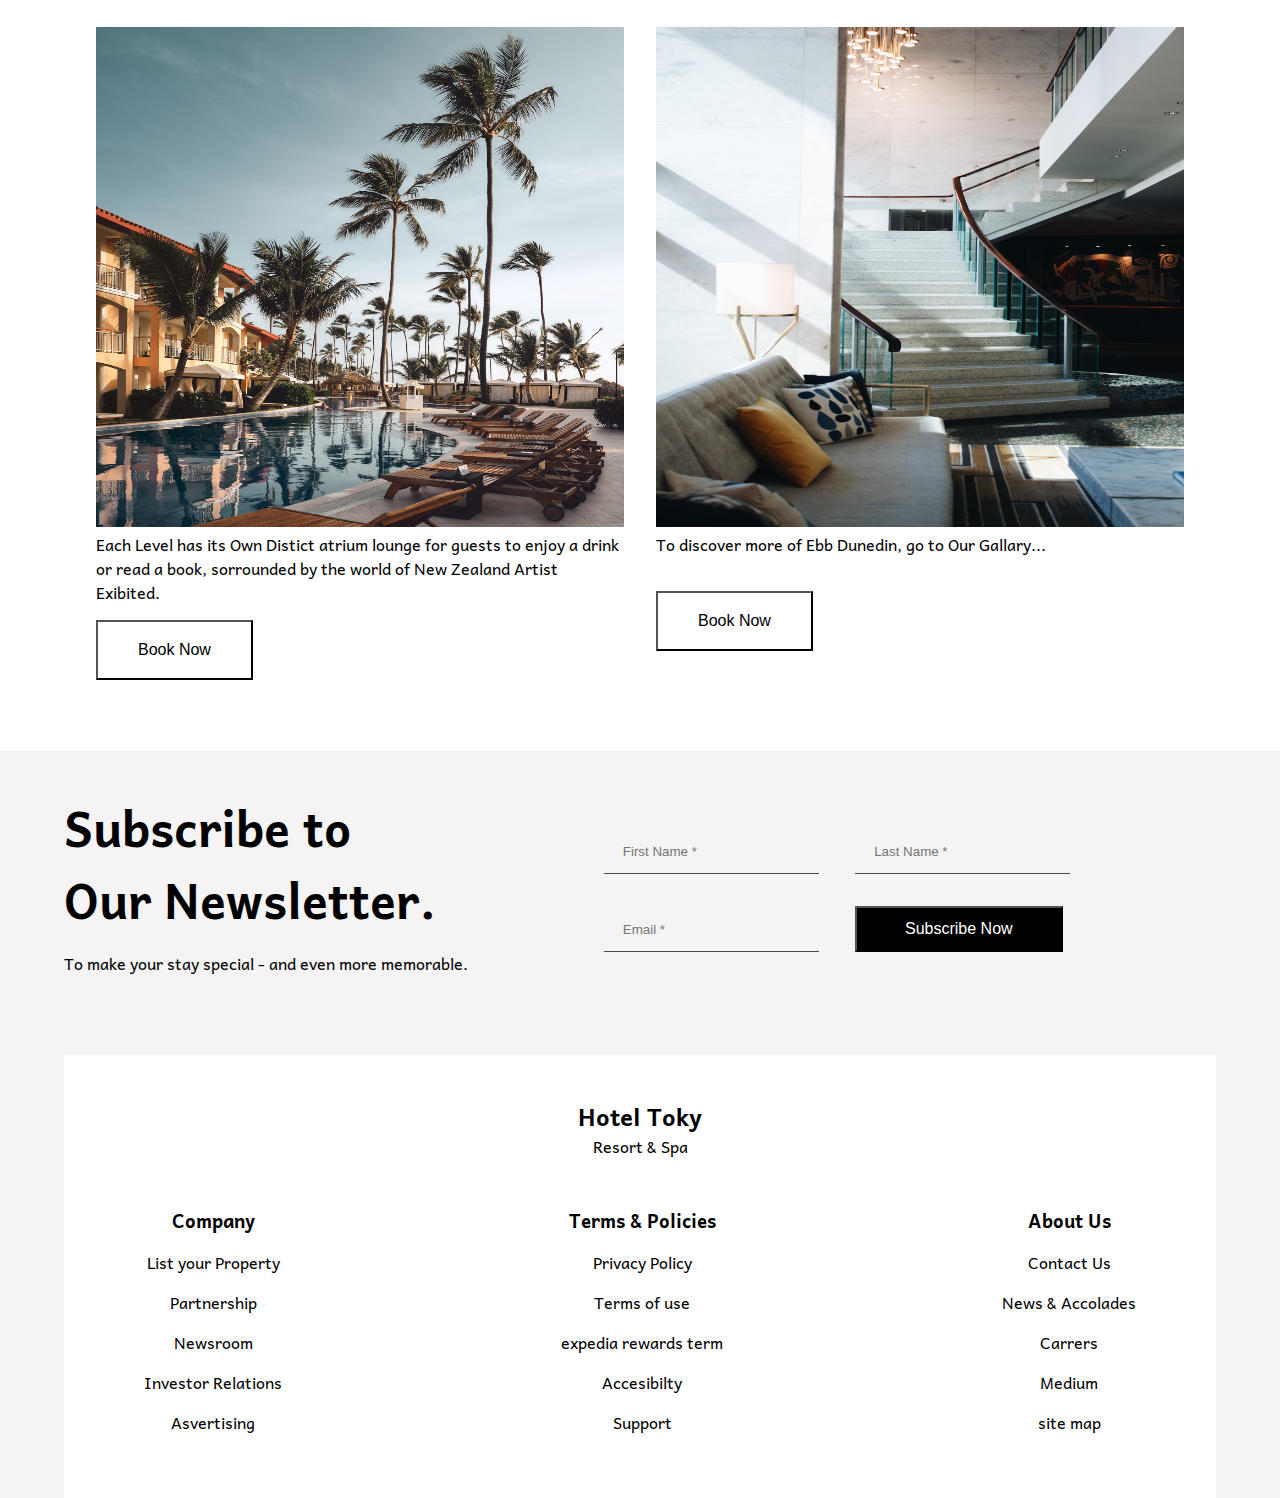
==== commit bc0624bb: "add new changes" ====
--- a/index.html
+++ b/index.html
@@ -50,7 +50,7 @@
             Hotels & <br />
             Resorts
           </h1>
-          <button class="btn-dark">Explore Rooms</button>
+          <button class="btn-special">Explore Rooms</button>
         </div>
         <div class="hero-item">
           <ul>
@@ -242,31 +242,31 @@
           <div class="foot-left">
             <h3>Company</h3>
             <ul>
-              <li>List your Property</li>
-              <li>Partnership</li>
-              <li>Newsroom</li>
-              <li>Investor Relations</li>
-              <li>Asvertising</li>
+              <a href="#"> <li>List your Property</li></a>
+              <a href="#"><li>Partnership</li></a>
+              <a href="#"> <li>Newsroom</li></a>
+              <a href="#"> <li>Investor Relations</li></a>
+              <a href="#"><li>Asvertising</li></a>
             </ul>
           </div>
           <div class="foot-center">
             <h3>Terms & Policies</h3>
             <ul>
-              <li>Privacy Policy</li>
-              <li>Terms of use</li>
-              <li>expedia rewards term</li>
-              <li>Accesibilty</li>
-              <li>Support</li>
+              <a href="#"><li>Privacy Policy</li></a>
+              <a href="#"> <li>Terms of use</li></a>
+              <a href="#"><li>expedia rewards term</li></a>
+              <a href="#"><li>Accesibilty</li></a>
+              <a href="#"><li>Support</li></a>
             </ul>
           </div>
           <div class="foot-right">
             <h3>About Us</h3>
             <ul>
-              <li>Contact Us</li>
-              <li>News & Accolades</li>
-              <li>Carrers</li>
-              <li>Medium</li>
-              <li>site map</li>
+              <a href="#"><li>Contact Us</li></a>
+              <a href="#"><li>News & Accolades</li></a>
+              <a href="#"><li>Carrers</li></a>
+              <a href="#"><li>Medium</li></a>
+              <a href="#"> <li>site map</li></a>
             </ul>
           </div>
         </div>
--- a/css/style.css
+++ b/css/style.css
@@ -41,6 +41,15 @@
   background-color: black;
   color: white;
 }
+.btn-special {
+  cursor: pointer;
+  margin-top: 1rem;
+  margin-left: 1rem;
+  font-size: 1rem;
+  padding: 1rem 2.5rem;
+  background-color: rgba(228, 236, 228, 0.9);
+  color: black;
+}
 
 /* navbar */
 
@@ -74,15 +83,15 @@
   width: 80%;
   height: 500px;
   margin-left: 1.2rem;
-  background: url(../img/3.jpg) no-repeat center center/cover;
+  background: url(../img/showcase-1.jpg) no-repeat center center/cover;
 }
 .hero h1 {
   text-shadow: 2px 2px 2px grey;
-  color: rgb(0, 0, 0, 0.9);
+  color: rgba(228, 236, 228, 0.9);
   font-size: 5rem;
   line-height: 1.2;
-  margin-left: 1rem;
-  margin-top: 1rem;
+  /* margin-left: 1rem; */
+  margin: 1rem 1rem;
 }
 .btn-dark {
   cursor: pointer;
